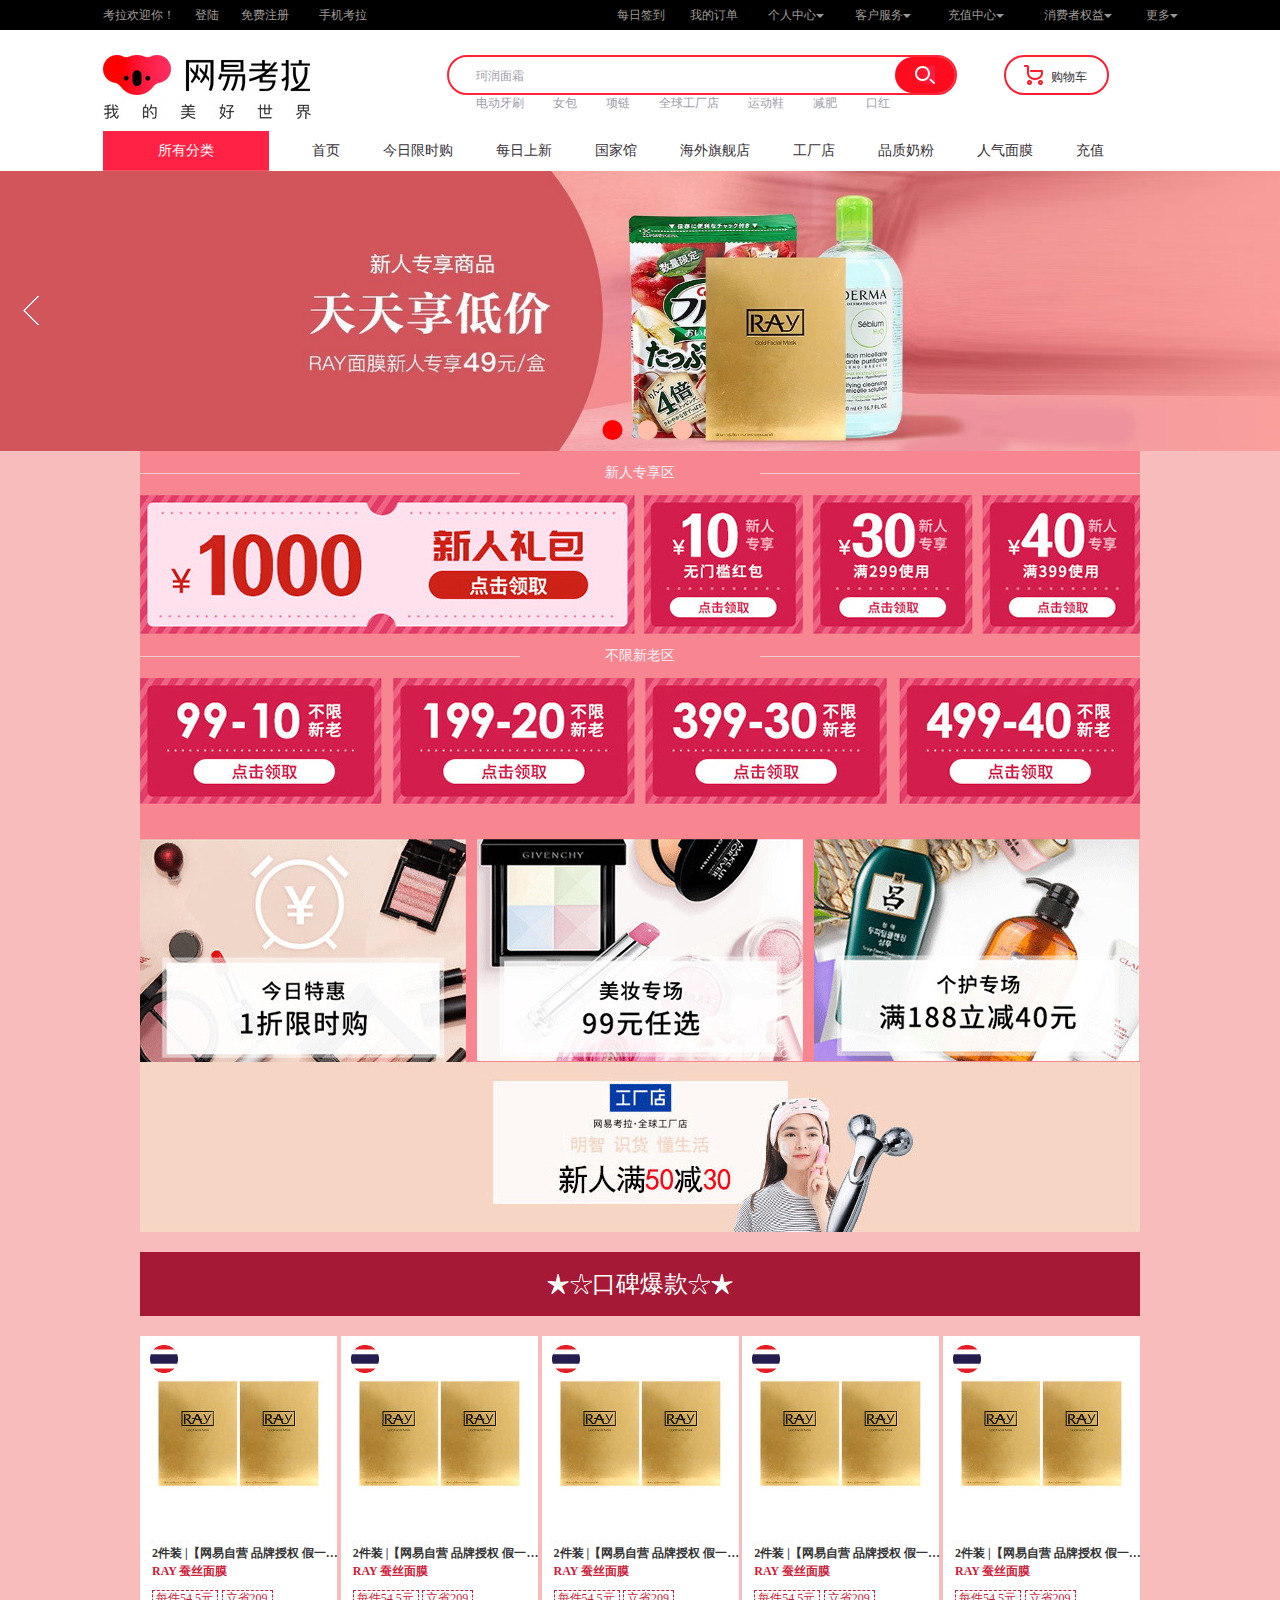
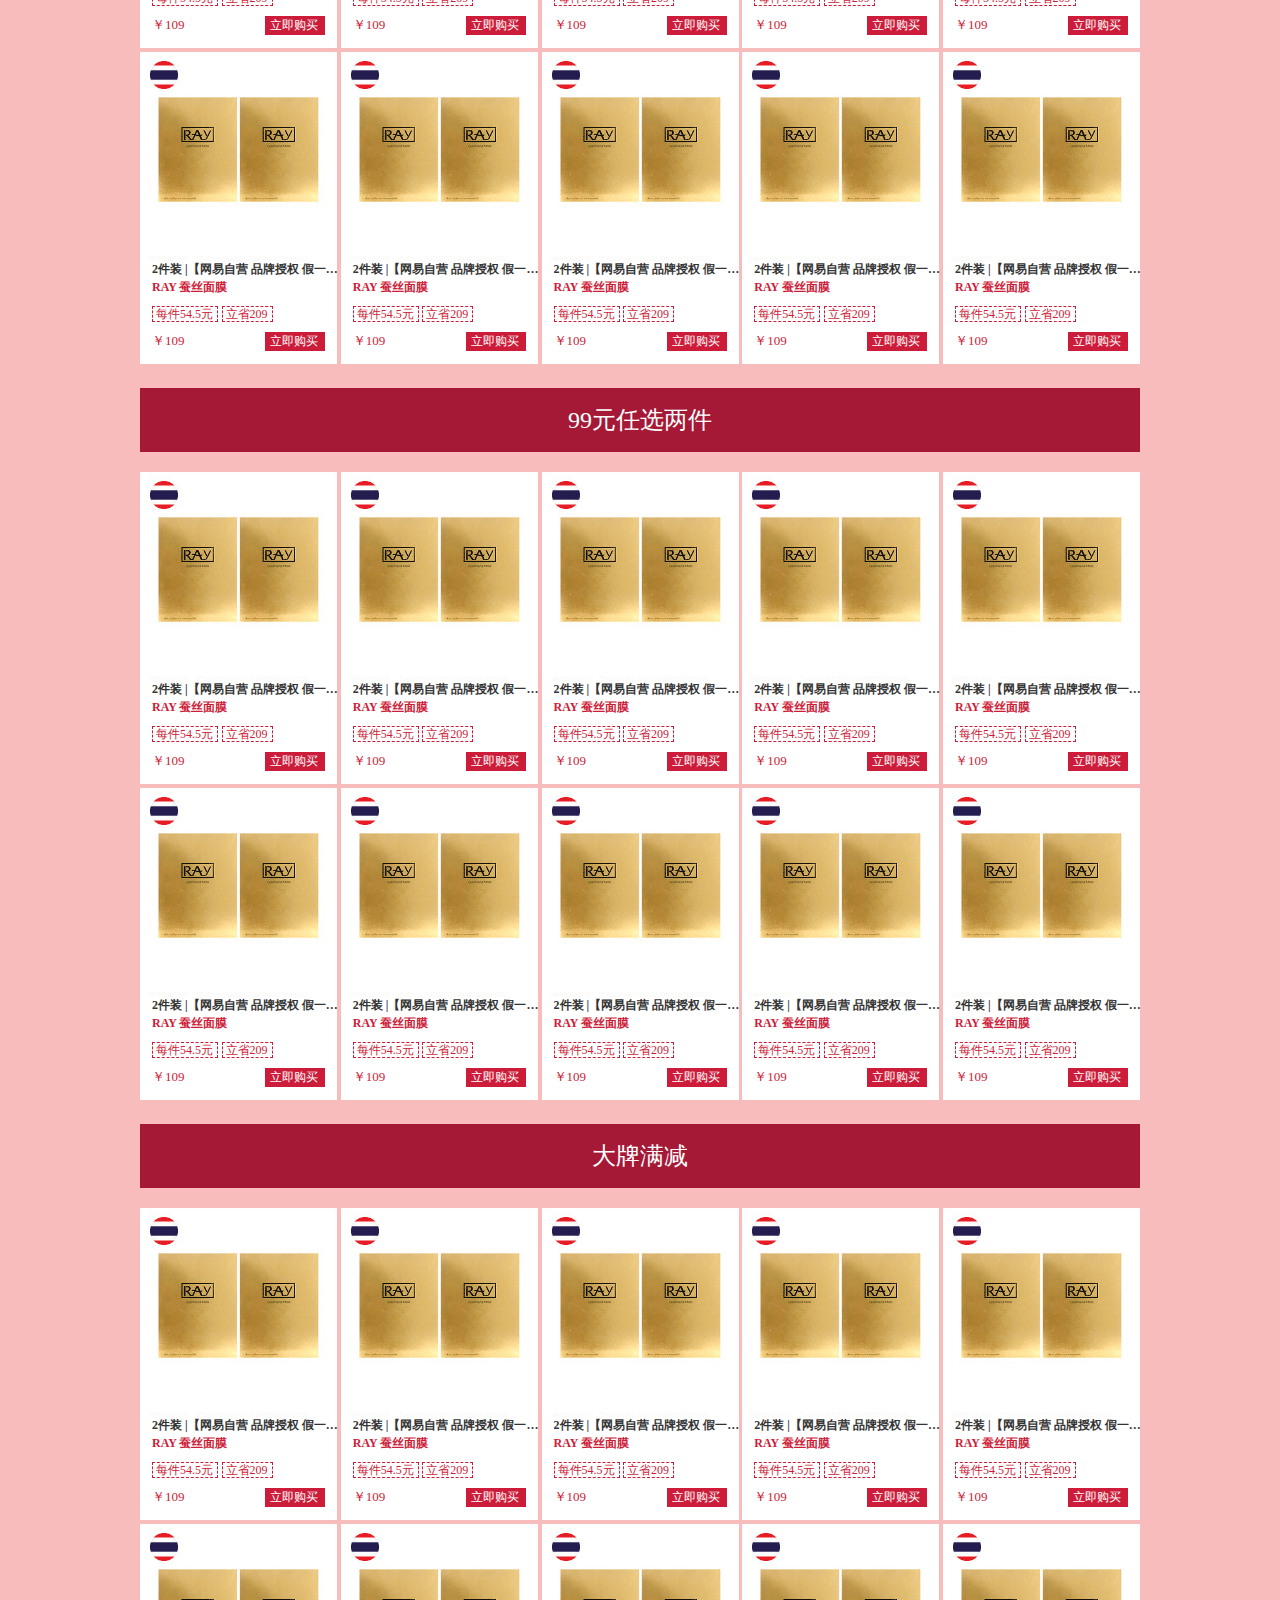
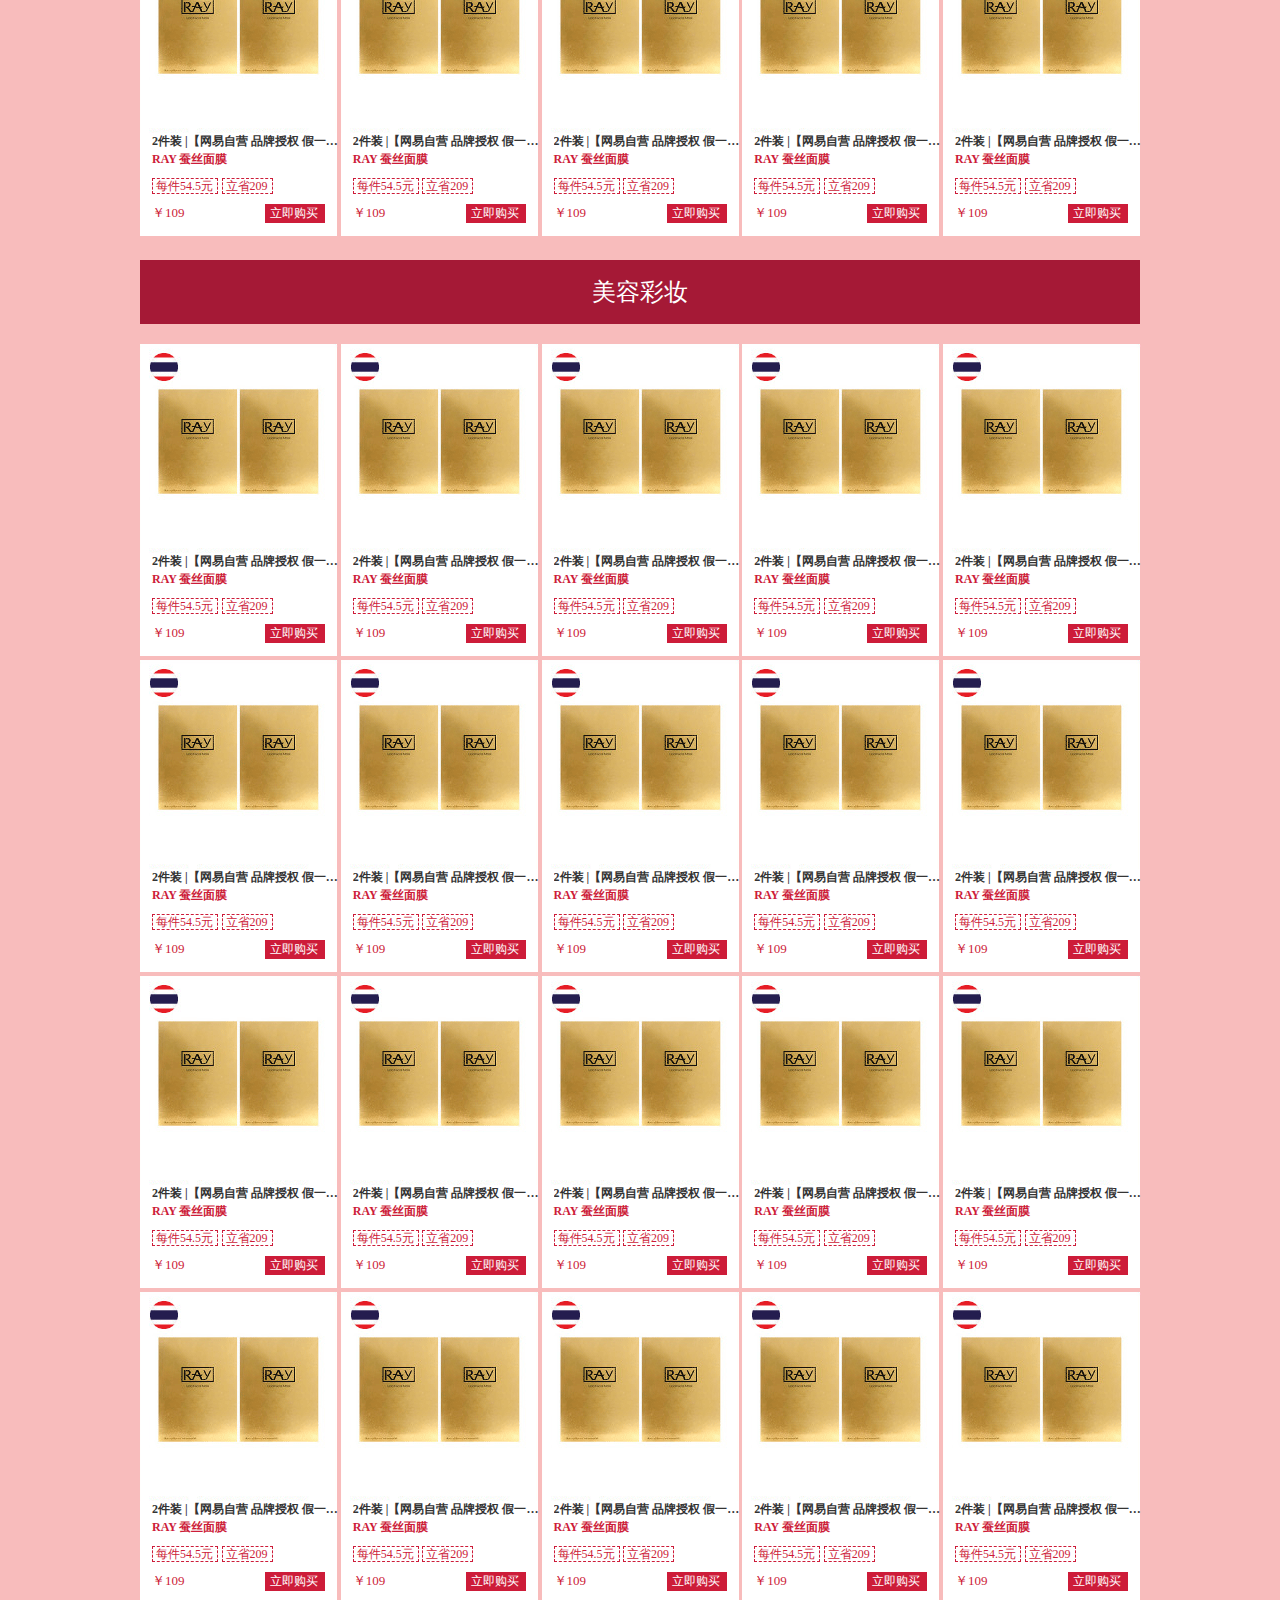
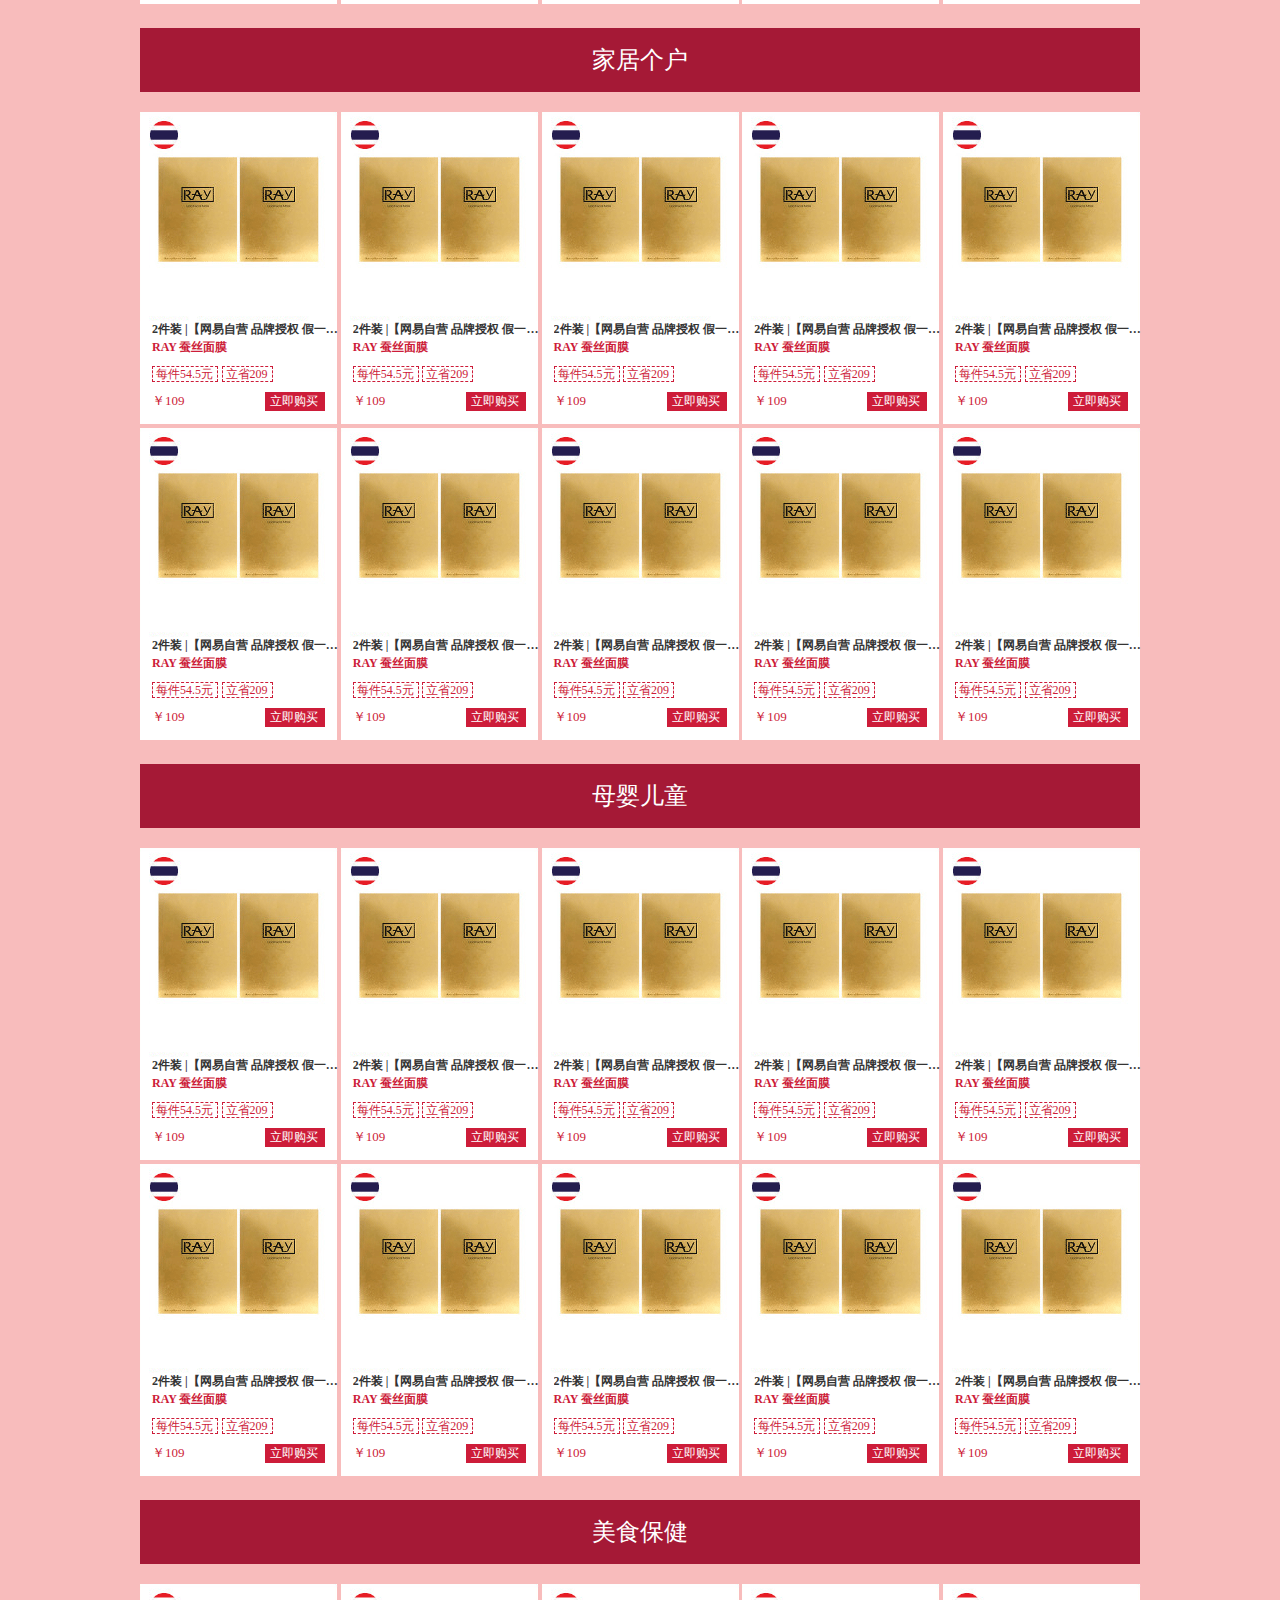
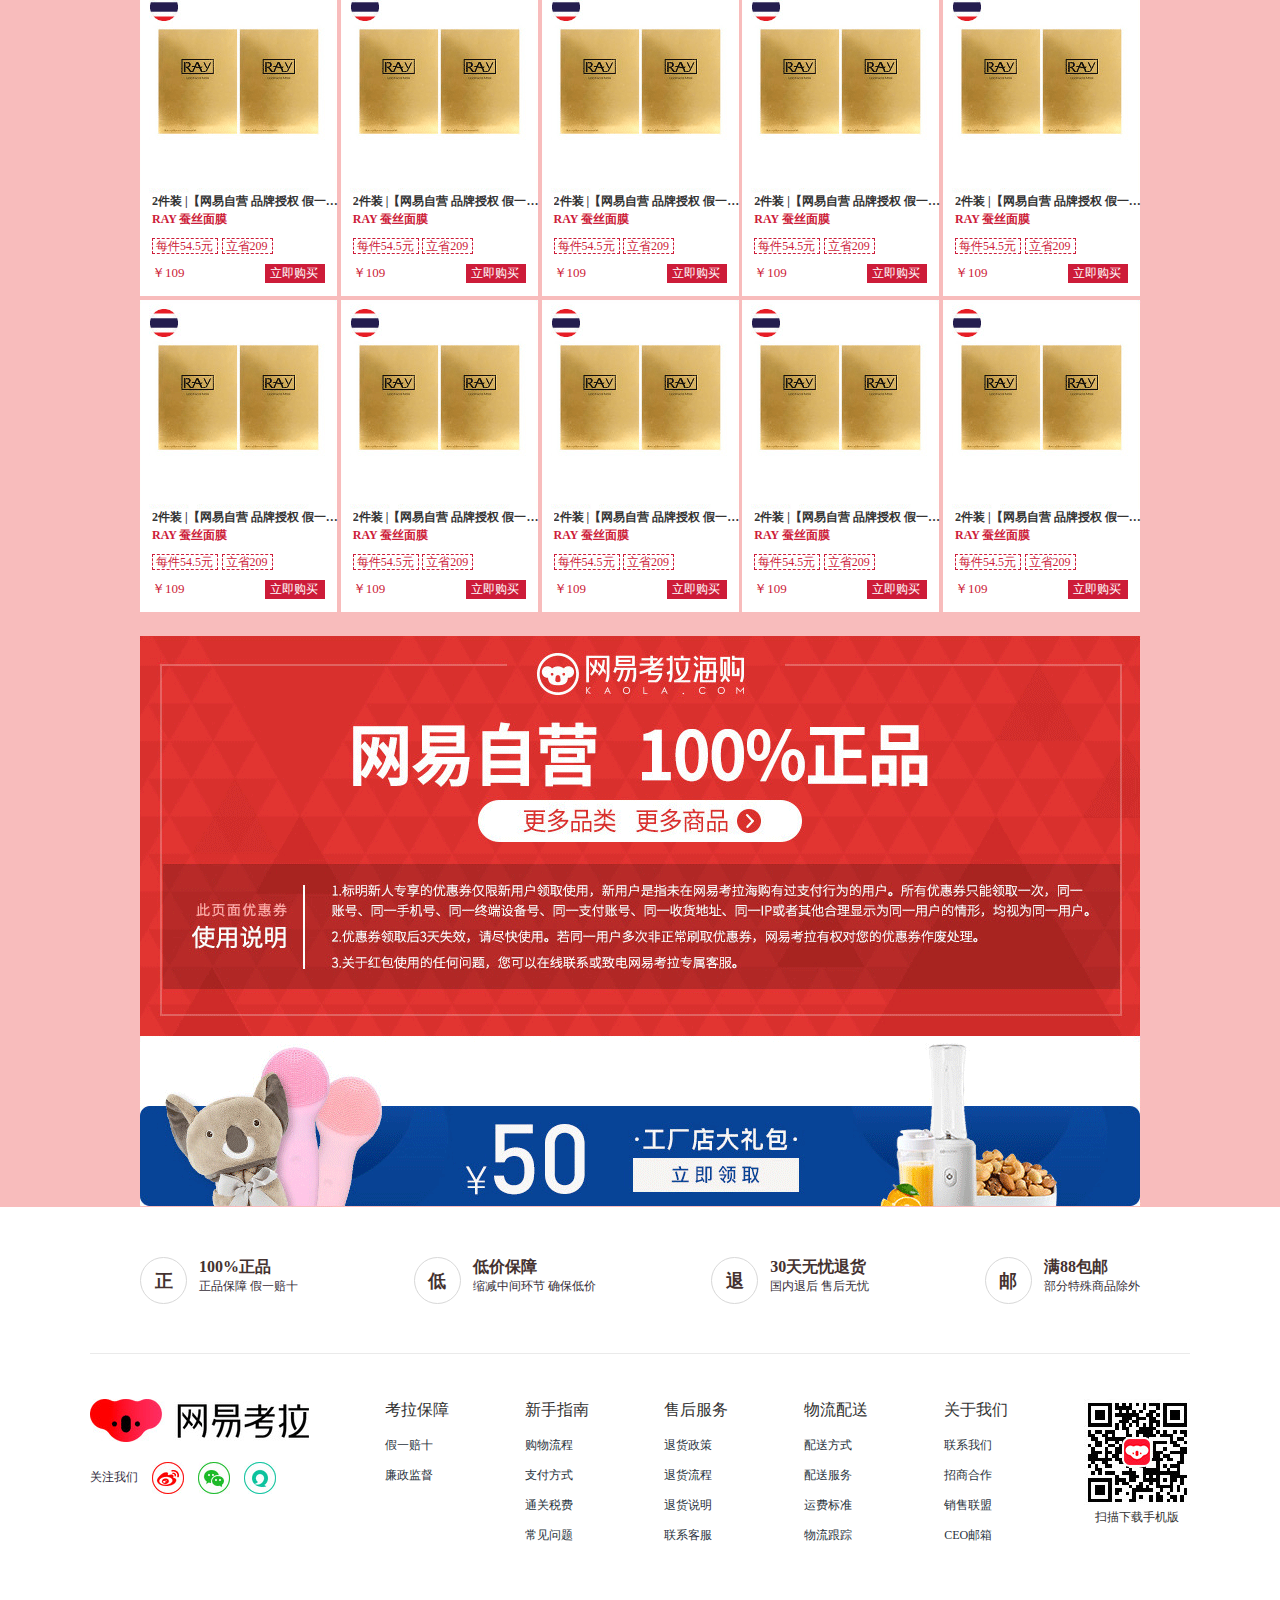
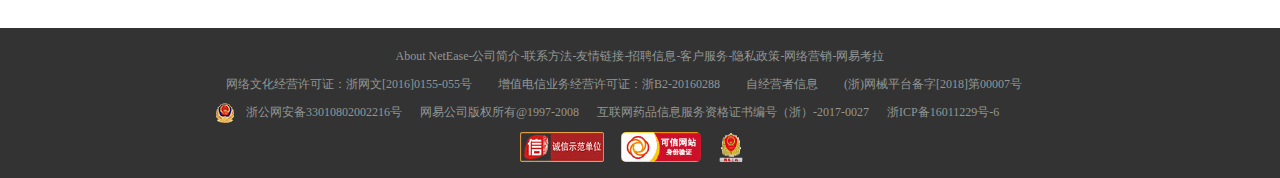
==== index.html @ bd9925fc "新建项目(已做到详情页)" ====
<!DOCTYPE html>
<html lang="en">
<head>
    <meta charset="UTF-8">
    <meta name="viewport" content="width=device-width, initial-scale=1.0">
    <meta http-equiv="X-UA-Compatible" content="ie=edge">
    <link rel="stylesheet" type="text/css" href="css/index.css">
    <link rel="stylesheet" type="text/css" href="css/public.css">
    <script src="js/jquery.js"></script>
    <title>Document</title>
</head>
<body>
    <!--头部-->
    <header>
        <!--头部上-->
        <div class="header_top">
            <div class="header_top1 header_control">
                <ul>
                    <li><a href="#">考拉欢迎你！</a></li>
                    <li><a href="login.html">登陆</a></li>
                    <li><a href="register.html">免费注册</a></li>
                    <li><a href="#">手机考拉</a></li>
                </ul>
                <ol>
                    <li><a href="#">每日签到</a></li>
                    <li><a href="#">我的订单</a></li>
                    <li><a href="#">个人中心<img src="img/img_03.png"></a></li>
                    <li><a href="#">客户服务<img src="img/img_03.png"></a></li>
                    <li><a href="#">充值中心<img src="img/img_03.png"></a></li>
                    <li><a href="#">消费者权益<img src="img/img_03.png"></a></li>
                    <li><a href="#">更多<img src="img/img_03.png"></a></li>
                </ol>
            </div>
        </div>
        <!--头部中-->
        <div class="header_center header_control">
            <div class="logo"><a href="#"><img src="img/img_07.png"></a></div>
            <div class="search">
                <div class="search_box">
                    <input list="languageList" id="value" type="text" placeholder="珂润面霜">
                    <datalist id="languageList" ></datalist>
                    <script src="js/seek.js"></script>
                    <a href="#"></a>
                </div>
                <ul>
                    <li><a href="#">电动牙刷</a></li>
                    <li><a href="#">女包</a></li>
                    <li><a href="#">项链</a></li>
                    <li><a href="#">全球工厂店</a></li>
                    <li><a href="#">运动鞋</a></li>
                    <li><a href="#">减肥</a></li>
                    <li><a href="#">口红</a></li>
                </ul>
            </div>
            <div class="car"><a href="#"><span>购物车</span></a></div>
        </div>
        <!--头部下-->
        <div class="header_botton header_control">
            <ul>
                <li><a href="#">所有分类</a></li>
                <li><a href="#">母婴儿童</a></li>
                <li><a href="#">美容彩妆</a></li>
                <li><a href="#">轻奢</a></li>
                <li><a href="#">家居个护</a></li>
                <li><a href="#">营养保健</a></li>
                <li><a href="#">手表配饰</a></li>
                <li><a href="#">数码家电</a></li>
                <li><a href="#">环球美食</a></li>
                <li><a href="#">运动户外</a></li>
                <li><a href="#">服饰鞋靴</a></li>
            </ul>
            <ol>
                <li><a href="#">首页</a></li>
                <li><a href="#">今日限时购</a></li>
                <li><a href="#">每日上新</a></li>
                <li><a href="#">国家馆</a></li>
                <li><a href="#">海外旗舰店</a></li>
                <li><a href="#">工厂店</a></li>
                <li><a href="#">品质奶粉</a></li>
                <li><a href="#">人气面膜</a></li>
                <li><a href="#">充值</a></li>
            </ol>
        </div>
        
    </header>
    <!--轮播图-->
    <div class="pic">
            <div class="inner">
                <img src="img/a2.jpg" alt="">
                <img src="img/a3.jpg" alt="">
                <img src="img/a4.jpg" alt="">
            </div>
            <ul>
                <li><a href="#" class="active"></a></li>
                <li><a href="#"></a></li>
                <li><a href="#"></a></li>
            </ul>
            <a href="#" class="prev"><img src="img/left1.png" alt=""></a>
            <a href="#" class="next"><img src="img/right1.png" alt=""></a>
        </div>
    <script src="js/pic.js">
    </script>
    <!--中心内容-->
    <main>
         <!--优惠卷-->
        <div class="treatment control">
            <div class="newcomer">
                <ul>
                    <li></li>
                    <li>新人专享区</li>
                    <li></li>
                </ul>
                <ol>
                    <li><a href="#"><img src="img/ree_03.png"></a></li>
                    <li><a href="#"><img src="img/ree_05.png"></a></li>
                    <li><a href="#"><img src="img/ree_07.png"></a></li>
                    <li><a href="#"><img src="img/ree_09.png"></a></li>
                </ol>
            </div>
            <div class="acquaintance">
                <div class="newcomer">
                    <ul>
                        <li></li>
                        <li>不限新老区</li>
                        <li></li>
                    </ul>
                    <ol>
                        <li><a href="#"><img src="img/ree_15.png"></a></li>
                        <li><a href="#"><img src="img/ree_17.png"></a></li>
                        <li><a href="#"><img src="img/ree_18.png"></a></li>
                        <li><a href="#"><img src="img/ree_20.png"></a></li>
                    </ol>
                </div>
            </div>
            <div class="ree">
                <ul>
                    <li><a href="#"><img src="img/img_46.png"></a></li>
                    <li><a href="#"><img src="img/img_49.png"></a></li>
                    <li><a href="#"><img src="img/img_51.png"></a></li>
                </ul>
            </div>
            <div class="ree2">
                <a href="#"><img src="img/img_53.png"></a>
            </div>
        </div>
         <!--商品展示-->
        <div class="box-img control">
            <div class="title">
                <img src="img/img_56.png"><span>口碑爆款</span><img src="img/img_58.png">
            </div>
            <!--第一个-->
            <div class="content">
                <ul>
                    <li><a href="#"> <img src="img/img_63.png"></a></li>
                    <li><a href="#"><p>2件装 |【网易自营 品牌授权 假一罚十】</p></a></li>
                    <li><a href="#"><p>RAY 蚕丝面膜</p></a></li>
                    <li><a href="#"><span>每件54.5元</span> <span>立省209</span></a></li>
                    <li><a href="#"><span>￥109</span></a><button>立即购买</button></li>
                </ul>
                <ul>
                    <li><a href="#"> <img src="img/img_63.png"></a></li>
                    <li><a href="#"><p>2件装 |【网易自营 品牌授权 假一罚十】</p></a></li>
                    <li><a href="#"><p>RAY 蚕丝面膜</p></a></li>
                    <li><a href="#"><span>每件54.5元</span> <span>立省209</span></a></li>
                    <li><a href="#"><span>￥109</span></a><button>立即购买</button></li>
                </ul>
                <ul>
                    <li><a href="#"> <img src="img/img_63.png"></a></li>
                    <li><a href="#"><p>2件装 |【网易自营 品牌授权 假一罚十】</p></a></li>
                    <li><a href="#"><p>RAY 蚕丝面膜</p></a></li>
                    <li><a href="#"><span>每件54.5元</span> <span>立省209</span></a></li>
                    <li><a href="#"><span>￥109</span></a><button>立即购买</button></li>
                </ul>
                <ul>
                    <li><a href="#"> <img src="img/img_63.png"></a></li>
                    <li><a href="#"><p>2件装 |【网易自营 品牌授权 假一罚十】</p></a></li>
                    <li><a href="#"><p>RAY 蚕丝面膜</p></a></li>
                    <li><a href="#"><span>每件54.5元</span> <span>立省209</span></a></li>
                    <li><a href="#"><span>￥109</span></a><button>立即购买</button></li>
                </ul>
                <ul>
                    <li><a href="#"> <img src="img/img_63.png"></a></li>
                    <li><a href="#"><p>2件装 |【网易自营 品牌授权 假一罚十】</p></a></li>
                    <li><a href="#"><p>RAY 蚕丝面膜</p></a></li>
                    <li><a href="#"><span>每件54.5元</span> <span>立省209</span></a></li>
                    <li><a href="#"><span>￥109</span></a><button>立即购买</button></li>
                </ul>
                <ul>
                        <li><a href="#"> <img src="img/img_63.png"></a></li>
                        <li><a href="#"><p>2件装 |【网易自营 品牌授权 假一罚十】</p></a></li>
                        <li><a href="#"><p>RAY 蚕丝面膜</p></a></li>
                        <li><a href="#"><span>每件54.5元</span> <span>立省209</span></a></li>
                        <li><a href="#"><span>￥109</span></a><button>立即购买</button></li>
                    </ul>
                    <ul>
                        <li><a href="#"> <img src="img/img_63.png"></a></li>
                        <li><a href="#"><p>2件装 |【网易自营 品牌授权 假一罚十】</p></a></li>
                        <li><a href="#"><p>RAY 蚕丝面膜</p></a></li>
                        <li><a href="#"><span>每件54.5元</span> <span>立省209</span></a></li>
                        <li><a href="#"><span>￥109</span></a><button>立即购买</button></li>
                    </ul>
                    <ul>
                        <li><a href="#"> <img src="img/img_63.png"></a></li>
                        <li><a href="#"><p>2件装 |【网易自营 品牌授权 假一罚十】</p></a></li>
                        <li><a href="#"><p>RAY 蚕丝面膜</p></a></li>
                        <li><a href="#"><span>每件54.5元</span> <span>立省209</span></a></li>
                        <li><a href="#"><span>￥109</span></a><button>立即购买</button></li>
                    </ul>
                    <ul>
                        <li><a href="#"> <img src="img/img_63.png"></a></li>
                        <li><a href="#"><p>2件装 |【网易自营 品牌授权 假一罚十】</p></a></li>
                        <li><a href="#"><p>RAY 蚕丝面膜</p></a></li>
                        <li><a href="#"><span>每件54.5元</span> <span>立省209</span></a></li>
                        <li><a href="#"><span>￥109</span></a><button>立即购买</button></li>
                    </ul>
                    <ul>
                        <li><a href="#"> <img src="img/img_63.png"></a></li>
                        <li><a href="#"><p>2件装 |【网易自营 品牌授权 假一罚十】</p></a></li>
                        <li><a href="#"><p>RAY 蚕丝面膜</p></a></li>
                        <li><a href="#"><span>每件54.5元</span> <span>立省209</span></a></li>
                        <li><a href="#"><span>￥109</span></a><button>立即购买</button></li>
                    </ul>
            </div>
            <!--第二个-->
            <div class="title">
                <span>99元任选两件</span>
            </div>
            <div class="content">
                <ul>
                    <li><a href="#"> <img src="img/img_63.png"></a></li>
                    <li><a href="#"><p>2件装 |【网易自营 品牌授权 假一罚十】</p></a></li>
                    <li><a href="#"><p>RAY 蚕丝面膜</p></a></li>
                    <li><a href="#"><span>每件54.5元</span> <span>立省209</span></a></li>
                    <li><a href="#"><span>￥109</span></a><button>立即购买</button></li>
                </ul>
                <ul>
                    <li><a href="#"> <img src="img/img_63.png"></a></li>
                    <li><a href="#"><p>2件装 |【网易自营 品牌授权 假一罚十】</p></a></li>
                    <li><a href="#"><p>RAY 蚕丝面膜</p></a></li>
                    <li><a href="#"><span>每件54.5元</span> <span>立省209</span></a></li>
                    <li><a href="#"><span>￥109</span></a><button>立即购买</button></li>
                </ul>
                <ul>
                    <li><a href="#"> <img src="img/img_63.png"></a></li>
                    <li><a href="#"><p>2件装 |【网易自营 品牌授权 假一罚十】</p></a></li>
                    <li><a href="#"><p>RAY 蚕丝面膜</p></a></li>
                    <li><a href="#"><span>每件54.5元</span> <span>立省209</span></a></li>
                    <li><a href="#"><span>￥109</span></a><button>立即购买</button></li>
                </ul>
                <ul>
                    <li><a href="#"> <img src="img/img_63.png"></a></li>
                    <li><a href="#"><p>2件装 |【网易自营 品牌授权 假一罚十】</p></a></li>
                    <li><a href="#"><p>RAY 蚕丝面膜</p></a></li>
                    <li><a href="#"><span>每件54.5元</span> <span>立省209</span></a></li>
                    <li><a href="#"><span>￥109</span></a><button>立即购买</button></li>
                </ul>
                <ul>
                    <li><a href="#"> <img src="img/img_63.png"></a></li>
                    <li><a href="#"><p>2件装 |【网易自营 品牌授权 假一罚十】</p></a></li>
                    <li><a href="#"><p>RAY 蚕丝面膜</p></a></li>
                    <li><a href="#"><span>每件54.5元</span> <span>立省209</span></a></li>
                    <li><a href="#"><span>￥109</span></a><button>立即购买</button></li>
                </ul>
                <ul>
                        <li><a href="#"> <img src="img/img_63.png"></a></li>
                        <li><a href="#"><p>2件装 |【网易自营 品牌授权 假一罚十】</p></a></li>
                        <li><a href="#"><p>RAY 蚕丝面膜</p></a></li>
                        <li><a href="#"><span>每件54.5元</span> <span>立省209</span></a></li>
                        <li><a href="#"><span>￥109</span></a><button>立即购买</button></li>
                    </ul>
                    <ul>
                        <li><a href="#"> <img src="img/img_63.png"></a></li>
                        <li><a href="#"><p>2件装 |【网易自营 品牌授权 假一罚十】</p></a></li>
                        <li><a href="#"><p>RAY 蚕丝面膜</p></a></li>
                        <li><a href="#"><span>每件54.5元</span> <span>立省209</span></a></li>
                        <li><a href="#"><span>￥109</span></a><button>立即购买</button></li>
                    </ul>
                    <ul>
                        <li><a href="#"> <img src="img/img_63.png"></a></li>
                        <li><a href="#"><p>2件装 |【网易自营 品牌授权 假一罚十】</p></a></li>
                        <li><a href="#"><p>RAY 蚕丝面膜</p></a></li>
                        <li><a href="#"><span>每件54.5元</span> <span>立省209</span></a></li>
                        <li><a href="#"><span>￥109</span></a><button>立即购买</button></li>
                    </ul>
                    <ul>
                        <li><a href="#"> <img src="img/img_63.png"></a></li>
                        <li><a href="#"><p>2件装 |【网易自营 品牌授权 假一罚十】</p></a></li>
                        <li><a href="#"><p>RAY 蚕丝面膜</p></a></li>
                        <li><a href="#"><span>每件54.5元</span> <span>立省209</span></a></li>
                        <li><a href="#"><span>￥109</span></a><button>立即购买</button></li>
                    </ul>
                    <ul>
                        <li><a href="#"> <img src="img/img_63.png"></a></li>
                        <li><a href="#"><p>2件装 |【网易自营 品牌授权 假一罚十】</p></a></li>
                        <li><a href="#"><p>RAY 蚕丝面膜</p></a></li>
                        <li><a href="#"><span>每件54.5元</span> <span>立省209</span></a></li>
                        <li><a href="#"><span>￥109</span></a><button>立即购买</button></li>
                    </ul>
            </div>
             <!--第三个-->
             <div class="title">
                <span>大牌满减</span>
            </div>
            <div class="content">
                <ul>
                    <li><a href="#"> <img src="img/img_63.png"></a></li>
                    <li><a href="#"><p>2件装 |【网易自营 品牌授权 假一罚十】</p></a></li>
                    <li><a href="#"><p>RAY 蚕丝面膜</p></a></li>
                    <li><a href="#"><span>每件54.5元</span> <span>立省209</span></a></li>
                    <li><a href="#"><span>￥109</span></a><button>立即购买</button></li>
                </ul>
                <ul>
                    <li><a href="#"> <img src="img/img_63.png"></a></li>
                    <li><a href="#"><p>2件装 |【网易自营 品牌授权 假一罚十】</p></a></li>
                    <li><a href="#"><p>RAY 蚕丝面膜</p></a></li>
                    <li><a href="#"><span>每件54.5元</span> <span>立省209</span></a></li>
                    <li><a href="#"><span>￥109</span></a><button>立即购买</button></li>
                </ul>
                <ul>
                    <li><a href="#"> <img src="img/img_63.png"></a></li>
                    <li><a href="#"><p>2件装 |【网易自营 品牌授权 假一罚十】</p></a></li>
                    <li><a href="#"><p>RAY 蚕丝面膜</p></a></li>
                    <li><a href="#"><span>每件54.5元</span> <span>立省209</span></a></li>
                    <li><a href="#"><span>￥109</span></a><button>立即购买</button></li>
                </ul>
                <ul>
                    <li><a href="#"> <img src="img/img_63.png"></a></li>
                    <li><a href="#"><p>2件装 |【网易自营 品牌授权 假一罚十】</p></a></li>
                    <li><a href="#"><p>RAY 蚕丝面膜</p></a></li>
                    <li><a href="#"><span>每件54.5元</span> <span>立省209</span></a></li>
                    <li><a href="#"><span>￥109</span></a><button>立即购买</button></li>
                </ul>
                <ul>
                    <li><a href="#"> <img src="img/img_63.png"></a></li>
                    <li><a href="#"><p>2件装 |【网易自营 品牌授权 假一罚十】</p></a></li>
                    <li><a href="#"><p>RAY 蚕丝面膜</p></a></li>
                    <li><a href="#"><span>每件54.5元</span> <span>立省209</span></a></li>
                    <li><a href="#"><span>￥109</span></a><button>立即购买</button></li>
                </ul>
                <ul>
                        <li><a href="#"> <img src="img/img_63.png"></a></li>
                        <li><a href="#"><p>2件装 |【网易自营 品牌授权 假一罚十】</p></a></li>
                        <li><a href="#"><p>RAY 蚕丝面膜</p></a></li>
                        <li><a href="#"><span>每件54.5元</span> <span>立省209</span></a></li>
                        <li><a href="#"><span>￥109</span></a><button>立即购买</button></li>
                    </ul>
                    <ul>
                        <li><a href="#"> <img src="img/img_63.png"></a></li>
                        <li><a href="#"><p>2件装 |【网易自营 品牌授权 假一罚十】</p></a></li>
                        <li><a href="#"><p>RAY 蚕丝面膜</p></a></li>
                        <li><a href="#"><span>每件54.5元</span> <span>立省209</span></a></li>
                        <li><a href="#"><span>￥109</span></a><button>立即购买</button></li>
                    </ul>
                    <ul>
                        <li><a href="#"> <img src="img/img_63.png"></a></li>
                        <li><a href="#"><p>2件装 |【网易自营 品牌授权 假一罚十】</p></a></li>
                        <li><a href="#"><p>RAY 蚕丝面膜</p></a></li>
                        <li><a href="#"><span>每件54.5元</span> <span>立省209</span></a></li>
                        <li><a href="#"><span>￥109</span></a><button>立即购买</button></li>
                    </ul>
                    <ul>
                        <li><a href="#"> <img src="img/img_63.png"></a></li>
                        <li><a href="#"><p>2件装 |【网易自营 品牌授权 假一罚十】</p></a></li>
                        <li><a href="#"><p>RAY 蚕丝面膜</p></a></li>
                        <li><a href="#"><span>每件54.5元</span> <span>立省209</span></a></li>
                        <li><a href="#"><span>￥109</span></a><button>立即购买</button></li>
                    </ul>
                    <ul>
                        <li><a href="#"> <img src="img/img_63.png"></a></li>
                        <li><a href="#"><p>2件装 |【网易自营 品牌授权 假一罚十】</p></a></li>
                        <li><a href="#"><p>RAY 蚕丝面膜</p></a></li>
                        <li><a href="#"><span>每件54.5元</span> <span>立省209</span></a></li>
                        <li><a href="#"><span>￥109</span></a><button>立即购买</button></li>
                    </ul>
            </div>
             <!--第四个-->
             <div class="title">
                <span>美容彩妆</span>
            </div>
            <div class="content">
                <ul>
                    <li><a href="#"> <img src="img/img_63.png"></a></li>
                    <li><a href="#"><p>2件装 |【网易自营 品牌授权 假一罚十】</p></a></li>
                    <li><a href="#"><p>RAY 蚕丝面膜</p></a></li>
                    <li><a href="#"><span>每件54.5元</span> <span>立省209</span></a></li>
                    <li><a href="#"><span>￥109</span></a><button>立即购买</button></li>
                </ul>
                <ul>
                    <li><a href="#"> <img src="img/img_63.png"></a></li>
                    <li><a href="#"><p>2件装 |【网易自营 品牌授权 假一罚十】</p></a></li>
                    <li><a href="#"><p>RAY 蚕丝面膜</p></a></li>
                    <li><a href="#"><span>每件54.5元</span> <span>立省209</span></a></li>
                    <li><a href="#"><span>￥109</span></a><button>立即购买</button></li>
                </ul>
                <ul>
                    <li><a href="#"> <img src="img/img_63.png"></a></li>
                    <li><a href="#"><p>2件装 |【网易自营 品牌授权 假一罚十】</p></a></li>
                    <li><a href="#"><p>RAY 蚕丝面膜</p></a></li>
                    <li><a href="#"><span>每件54.5元</span> <span>立省209</span></a></li>
                    <li><a href="#"><span>￥109</span></a><button>立即购买</button></li>
                </ul>
                <ul>
                    <li><a href="#"> <img src="img/img_63.png"></a></li>
                    <li><a href="#"><p>2件装 |【网易自营 品牌授权 假一罚十】</p></a></li>
                    <li><a href="#"><p>RAY 蚕丝面膜</p></a></li>
                    <li><a href="#"><span>每件54.5元</span> <span>立省209</span></a></li>
                    <li><a href="#"><span>￥109</span></a><button>立即购买</button></li>
                </ul>
                <ul>
                    <li><a href="#"> <img src="img/img_63.png"></a></li>
                    <li><a href="#"><p>2件装 |【网易自营 品牌授权 假一罚十】</p></a></li>
                    <li><a href="#"><p>RAY 蚕丝面膜</p></a></li>
                    <li><a href="#"><span>每件54.5元</span> <span>立省209</span></a></li>
                    <li><a href="#"><span>￥109</span></a><button>立即购买</button></li>
                </ul>
                <ul>
                        <li><a href="#"> <img src="img/img_63.png"></a></li>
                        <li><a href="#"><p>2件装 |【网易自营 品牌授权 假一罚十】</p></a></li>
                        <li><a href="#"><p>RAY 蚕丝面膜</p></a></li>
                        <li><a href="#"><span>每件54.5元</span> <span>立省209</span></a></li>
                        <li><a href="#"><span>￥109</span></a><button>立即购买</button></li>
                    </ul>
                    <ul>
                        <li><a href="#"> <img src="img/img_63.png"></a></li>
                        <li><a href="#"><p>2件装 |【网易自营 品牌授权 假一罚十】</p></a></li>
                        <li><a href="#"><p>RAY 蚕丝面膜</p></a></li>
                        <li><a href="#"><span>每件54.5元</span> <span>立省209</span></a></li>
                        <li><a href="#"><span>￥109</span></a><button>立即购买</button></li>
                    </ul>
                    <ul>
                        <li><a href="#"> <img src="img/img_63.png"></a></li>
                        <li><a href="#"><p>2件装 |【网易自营 品牌授权 假一罚十】</p></a></li>
                        <li><a href="#"><p>RAY 蚕丝面膜</p></a></li>
                        <li><a href="#"><span>每件54.5元</span> <span>立省209</span></a></li>
                        <li><a href="#"><span>￥109</span></a><button>立即购买</button></li>
                    </ul>
                    <ul>
                        <li><a href="#"> <img src="img/img_63.png"></a></li>
                        <li><a href="#"><p>2件装 |【网易自营 品牌授权 假一罚十】</p></a></li>
                        <li><a href="#"><p>RAY 蚕丝面膜</p></a></li>
                        <li><a href="#"><span>每件54.5元</span> <span>立省209</span></a></li>
                        <li><a href="#"><span>￥109</span></a><button>立即购买</button></li>
                    </ul>
                    <ul>
                        <li><a href="#"> <img src="img/img_63.png"></a></li>
                        <li><a href="#"><p>2件装 |【网易自营 品牌授权 假一罚十】</p></a></li>
                        <li><a href="#"><p>RAY 蚕丝面膜</p></a></li>
                        <li><a href="#"><span>每件54.5元</span> <span>立省209</span></a></li>
                        <li><a href="#"><span>￥109</span></a><button>立即购买</button></li>
                    </ul>
                    <ul>
                        <li><a href="#"> <img src="img/img_63.png"></a></li>
                        <li><a href="#"><p>2件装 |【网易自营 品牌授权 假一罚十】</p></a></li>
                        <li><a href="#"><p>RAY 蚕丝面膜</p></a></li>
                        <li><a href="#"><span>每件54.5元</span> <span>立省209</span></a></li>
                        <li><a href="#"><span>￥109</span></a><button>立即购买</button></li>
                    </ul>
                    <ul>
                        <li><a href="#"> <img src="img/img_63.png"></a></li>
                        <li><a href="#"><p>2件装 |【网易自营 品牌授权 假一罚十】</p></a></li>
                        <li><a href="#"><p>RAY 蚕丝面膜</p></a></li>
                        <li><a href="#"><span>每件54.5元</span> <span>立省209</span></a></li>
                        <li><a href="#"><span>￥109</span></a><button>立即购买</button></li>
                    </ul>
                    <ul>
                        <li><a href="#"> <img src="img/img_63.png"></a></li>
                        <li><a href="#"><p>2件装 |【网易自营 品牌授权 假一罚十】</p></a></li>
                        <li><a href="#"><p>RAY 蚕丝面膜</p></a></li>
                        <li><a href="#"><span>每件54.5元</span> <span>立省209</span></a></li>
                        <li><a href="#"><span>￥109</span></a><button>立即购买</button></li>
                    </ul>
                    <ul>
                        <li><a href="#"> <img src="img/img_63.png"></a></li>
                        <li><a href="#"><p>2件装 |【网易自营 品牌授权 假一罚十】</p></a></li>
                        <li><a href="#"><p>RAY 蚕丝面膜</p></a></li>
                        <li><a href="#"><span>每件54.5元</span> <span>立省209</span></a></li>
                        <li><a href="#"><span>￥109</span></a><button>立即购买</button></li>
                    </ul>
                    <ul>
                        <li><a href="#"> <img src="img/img_63.png"></a></li>
                        <li><a href="#"><p>2件装 |【网易自营 品牌授权 假一罚十】</p></a></li>
                        <li><a href="#"><p>RAY 蚕丝面膜</p></a></li>
                        <li><a href="#"><span>每件54.5元</span> <span>立省209</span></a></li>
                        <li><a href="#"><span>￥109</span></a><button>立即购买</button></li>
                    </ul>
                    <ul>
                            <li><a href="#"> <img src="img/img_63.png"></a></li>
                            <li><a href="#"><p>2件装 |【网易自营 品牌授权 假一罚十】</p></a></li>
                            <li><a href="#"><p>RAY 蚕丝面膜</p></a></li>
                            <li><a href="#"><span>每件54.5元</span> <span>立省209</span></a></li>
                            <li><a href="#"><span>￥109</span></a><button>立即购买</button></li>
                        </ul>
                        <ul>
                            <li><a href="#"> <img src="img/img_63.png"></a></li>
                            <li><a href="#"><p>2件装 |【网易自营 品牌授权 假一罚十】</p></a></li>
                            <li><a href="#"><p>RAY 蚕丝面膜</p></a></li>
                            <li><a href="#"><span>每件54.5元</span> <span>立省209</span></a></li>
                            <li><a href="#"><span>￥109</span></a><button>立即购买</button></li>
                        </ul>
                        <ul>
                            <li><a href="#"> <img src="img/img_63.png"></a></li>
                            <li><a href="#"><p>2件装 |【网易自营 品牌授权 假一罚十】</p></a></li>
                            <li><a href="#"><p>RAY 蚕丝面膜</p></a></li>
                            <li><a href="#"><span>每件54.5元</span> <span>立省209</span></a></li>
                            <li><a href="#"><span>￥109</span></a><button>立即购买</button></li>
                        </ul>
                        <ul>
                            <li><a href="#"> <img src="img/img_63.png"></a></li>
                            <li><a href="#"><p>2件装 |【网易自营 品牌授权 假一罚十】</p></a></li>
                            <li><a href="#"><p>RAY 蚕丝面膜</p></a></li>
                            <li><a href="#"><span>每件54.5元</span> <span>立省209</span></a></li>
                            <li><a href="#"><span>￥109</span></a><button>立即购买</button></li>
                        </ul>
                        <ul>
                            <li><a href="#"> <img src="img/img_63.png"></a></li>
                            <li><a href="#"><p>2件装 |【网易自营 品牌授权 假一罚十】</p></a></li>
                            <li><a href="#"><p>RAY 蚕丝面膜</p></a></li>
                            <li><a href="#"><span>每件54.5元</span> <span>立省209</span></a></li>
                            <li><a href="#"><span>￥109</span></a><button>立即购买</button></li>
                        </ul>
            </div>
             <!--第五个-->
             <div class="title">
                <span>家居个户</span>
            </div>
            <div class="content">
                <ul>
                    <li><a href="#"> <img src="img/img_63.png"></a></li>
                    <li><a href="#"><p>2件装 |【网易自营 品牌授权 假一罚十】</p></a></li>
                    <li><a href="#"><p>RAY 蚕丝面膜</p></a></li>
                    <li><a href="#"><span>每件54.5元</span> <span>立省209</span></a></li>
                    <li><a href="#"><span>￥109</span></a><button>立即购买</button></li>
                </ul>
                <ul>
                    <li><a href="#"> <img src="img/img_63.png"></a></li>
                    <li><a href="#"><p>2件装 |【网易自营 品牌授权 假一罚十】</p></a></li>
                    <li><a href="#"><p>RAY 蚕丝面膜</p></a></li>
                    <li><a href="#"><span>每件54.5元</span> <span>立省209</span></a></li>
                    <li><a href="#"><span>￥109</span></a><button>立即购买</button></li>
                </ul>
                <ul>
                    <li><a href="#"> <img src="img/img_63.png"></a></li>
                    <li><a href="#"><p>2件装 |【网易自营 品牌授权 假一罚十】</p></a></li>
                    <li><a href="#"><p>RAY 蚕丝面膜</p></a></li>
                    <li><a href="#"><span>每件54.5元</span> <span>立省209</span></a></li>
                    <li><a href="#"><span>￥109</span></a><button>立即购买</button></li>
                </ul>
                <ul>
                    <li><a href="#"> <img src="img/img_63.png"></a></li>
                    <li><a href="#"><p>2件装 |【网易自营 品牌授权 假一罚十】</p></a></li>
                    <li><a href="#"><p>RAY 蚕丝面膜</p></a></li>
                    <li><a href="#"><span>每件54.5元</span> <span>立省209</span></a></li>
                    <li><a href="#"><span>￥109</span></a><button>立即购买</button></li>
                </ul>
                <ul>
                    <li><a href="#"> <img src="img/img_63.png"></a></li>
                    <li><a href="#"><p>2件装 |【网易自营 品牌授权 假一罚十】</p></a></li>
                    <li><a href="#"><p>RAY 蚕丝面膜</p></a></li>
                    <li><a href="#"><span>每件54.5元</span> <span>立省209</span></a></li>
                    <li><a href="#"><span>￥109</span></a><button>立即购买</button></li>
                </ul>
                <ul>
                        <li><a href="#"> <img src="img/img_63.png"></a></li>
                        <li><a href="#"><p>2件装 |【网易自营 品牌授权 假一罚十】</p></a></li>
                        <li><a href="#"><p>RAY 蚕丝面膜</p></a></li>
                        <li><a href="#"><span>每件54.5元</span> <span>立省209</span></a></li>
                        <li><a href="#"><span>￥109</span></a><button>立即购买</button></li>
                    </ul>
                    <ul>
                        <li><a href="#"> <img src="img/img_63.png"></a></li>
                        <li><a href="#"><p>2件装 |【网易自营 品牌授权 假一罚十】</p></a></li>
                        <li><a href="#"><p>RAY 蚕丝面膜</p></a></li>
                        <li><a href="#"><span>每件54.5元</span> <span>立省209</span></a></li>
                        <li><a href="#"><span>￥109</span></a><button>立即购买</button></li>
                    </ul>
                    <ul>
                        <li><a href="#"> <img src="img/img_63.png"></a></li>
                        <li><a href="#"><p>2件装 |【网易自营 品牌授权 假一罚十】</p></a></li>
                        <li><a href="#"><p>RAY 蚕丝面膜</p></a></li>
                        <li><a href="#"><span>每件54.5元</span> <span>立省209</span></a></li>
                        <li><a href="#"><span>￥109</span></a><button>立即购买</button></li>
                    </ul>
                    <ul>
                        <li><a href="#"> <img src="img/img_63.png"></a></li>
                        <li><a href="#"><p>2件装 |【网易自营 品牌授权 假一罚十】</p></a></li>
                        <li><a href="#"><p>RAY 蚕丝面膜</p></a></li>
                        <li><a href="#"><span>每件54.5元</span> <span>立省209</span></a></li>
                        <li><a href="#"><span>￥109</span></a><button>立即购买</button></li>
                    </ul>
                    <ul>
                        <li><a href="#"> <img src="img/img_63.png"></a></li>
                        <li><a href="#"><p>2件装 |【网易自营 品牌授权 假一罚十】</p></a></li>
                        <li><a href="#"><p>RAY 蚕丝面膜</p></a></li>
                        <li><a href="#"><span>每件54.5元</span> <span>立省209</span></a></li>
                        <li><a href="#"><span>￥109</span></a><button>立即购买</button></li>
                    </ul>
            </div>
             <!--第六个-->
             <div class="title">
                <span>母婴儿童</span>
            </div>
            <div class="content">
                <ul>
                    <li><a href="#"> <img src="img/img_63.png"></a></li>
                    <li><a href="#"><p>2件装 |【网易自营 品牌授权 假一罚十】</p></a></li>
                    <li><a href="#"><p>RAY 蚕丝面膜</p></a></li>
                    <li><a href="#"><span>每件54.5元</span> <span>立省209</span></a></li>
                    <li><a href="#"><span>￥109</span></a><button>立即购买</button></li>
                </ul>
                <ul>
                    <li><a href="#"> <img src="img/img_63.png"></a></li>
                    <li><a href="#"><p>2件装 |【网易自营 品牌授权 假一罚十】</p></a></li>
                    <li><a href="#"><p>RAY 蚕丝面膜</p></a></li>
                    <li><a href="#"><span>每件54.5元</span> <span>立省209</span></a></li>
                    <li><a href="#"><span>￥109</span></a><button>立即购买</button></li>
                </ul>
                <ul>
                    <li><a href="#"> <img src="img/img_63.png"></a></li>
                    <li><a href="#"><p>2件装 |【网易自营 品牌授权 假一罚十】</p></a></li>
                    <li><a href="#"><p>RAY 蚕丝面膜</p></a></li>
                    <li><a href="#"><span>每件54.5元</span> <span>立省209</span></a></li>
                    <li><a href="#"><span>￥109</span></a><button>立即购买</button></li>
                </ul>
                <ul>
                    <li><a href="#"> <img src="img/img_63.png"></a></li>
                    <li><a href="#"><p>2件装 |【网易自营 品牌授权 假一罚十】</p></a></li>
                    <li><a href="#"><p>RAY 蚕丝面膜</p></a></li>
                    <li><a href="#"><span>每件54.5元</span> <span>立省209</span></a></li>
                    <li><a href="#"><span>￥109</span></a><button>立即购买</button></li>
                </ul>
                <ul>
                    <li><a href="#"> <img src="img/img_63.png"></a></li>
                    <li><a href="#"><p>2件装 |【网易自营 品牌授权 假一罚十】</p></a></li>
                    <li><a href="#"><p>RAY 蚕丝面膜</p></a></li>
                    <li><a href="#"><span>每件54.5元</span> <span>立省209</span></a></li>
                    <li><a href="#"><span>￥109</span></a><button>立即购买</button></li>
                </ul>
                <ul>
                        <li><a href="#"> <img src="img/img_63.png"></a></li>
                        <li><a href="#"><p>2件装 |【网易自营 品牌授权 假一罚十】</p></a></li>
                        <li><a href="#"><p>RAY 蚕丝面膜</p></a></li>
                        <li><a href="#"><span>每件54.5元</span> <span>立省209</span></a></li>
                        <li><a href="#"><span>￥109</span></a><button>立即购买</button></li>
                    </ul>
                    <ul>
                        <li><a href="#"> <img src="img/img_63.png"></a></li>
                        <li><a href="#"><p>2件装 |【网易自营 品牌授权 假一罚十】</p></a></li>
                        <li><a href="#"><p>RAY 蚕丝面膜</p></a></li>
                        <li><a href="#"><span>每件54.5元</span> <span>立省209</span></a></li>
                        <li><a href="#"><span>￥109</span></a><button>立即购买</button></li>
                    </ul>
                    <ul>
                        <li><a href="#"> <img src="img/img_63.png"></a></li>
                        <li><a href="#"><p>2件装 |【网易自营 品牌授权 假一罚十】</p></a></li>
                        <li><a href="#"><p>RAY 蚕丝面膜</p></a></li>
                        <li><a href="#"><span>每件54.5元</span> <span>立省209</span></a></li>
                        <li><a href="#"><span>￥109</span></a><button>立即购买</button></li>
                    </ul>
                    <ul>
                        <li><a href="#"> <img src="img/img_63.png"></a></li>
                        <li><a href="#"><p>2件装 |【网易自营 品牌授权 假一罚十】</p></a></li>
                        <li><a href="#"><p>RAY 蚕丝面膜</p></a></li>
                        <li><a href="#"><span>每件54.5元</span> <span>立省209</span></a></li>
                        <li><a href="#"><span>￥109</span></a><button>立即购买</button></li>
                    </ul>
                    <ul>
                        <li><a href="#"> <img src="img/img_63.png"></a></li>
                        <li><a href="#"><p>2件装 |【网易自营 品牌授权 假一罚十】</p></a></li>
                        <li><a href="#"><p>RAY 蚕丝面膜</p></a></li>
                        <li><a href="#"><span>每件54.5元</span> <span>立省209</span></a></li>
                        <li><a href="#"><span>￥109</span></a><button>立即购买</button></li>
                    </ul>
            </div>
             <!--第七个-->
             <div class="title">
                <span>美食保健</span>
            </div>
            <div class="content">
                <ul>
                    <li><a href="#"> <img src="img/img_63.png"></a></li>
                    <li><a href="#"><p>2件装 |【网易自营 品牌授权 假一罚十】</p></a></li>
                    <li><a href="#"><p>RAY 蚕丝面膜</p></a></li>
                    <li><a href="#"><span>每件54.5元</span> <span>立省209</span></a></li>
                    <li><a href="#"><span>￥109</span></a><button>立即购买</button></li>
                </ul>
                <ul>
                    <li><a href="#"> <img src="img/img_63.png"></a></li>
                    <li><a href="#"><p>2件装 |【网易自营 品牌授权 假一罚十】</p></a></li>
                    <li><a href="#"><p>RAY 蚕丝面膜</p></a></li>
                    <li><a href="#"><span>每件54.5元</span> <span>立省209</span></a></li>
                    <li><a href="#"><span>￥109</span></a><button>立即购买</button></li>
                </ul>
                <ul>
                    <li><a href="#"> <img src="img/img_63.png"></a></li>
                    <li><a href="#"><p>2件装 |【网易自营 品牌授权 假一罚十】</p></a></li>
                    <li><a href="#"><p>RAY 蚕丝面膜</p></a></li>
                    <li><a href="#"><span>每件54.5元</span> <span>立省209</span></a></li>
                    <li><a href="#"><span>￥109</span></a><button>立即购买</button></li>
                </ul>
                <ul>
                    <li><a href="#"> <img src="img/img_63.png"></a></li>
                    <li><a href="#"><p>2件装 |【网易自营 品牌授权 假一罚十】</p></a></li>
                    <li><a href="#"><p>RAY 蚕丝面膜</p></a></li>
                    <li><a href="#"><span>每件54.5元</span> <span>立省209</span></a></li>
                    <li><a href="#"><span>￥109</span></a><button>立即购买</button></li>
                </ul>
                <ul>
                    <li><a href="#"> <img src="img/img_63.png"></a></li>
                    <li><a href="#"><p>2件装 |【网易自营 品牌授权 假一罚十】</p></a></li>
                    <li><a href="#"><p>RAY 蚕丝面膜</p></a></li>
                    <li><a href="#"><span>每件54.5元</span> <span>立省209</span></a></li>
                    <li><a href="#"><span>￥109</span></a><button>立即购买</button></li>
                </ul>
                <ul>
                        <li><a href="#"> <img src="img/img_63.png"></a></li>
                        <li><a href="#"><p>2件装 |【网易自营 品牌授权 假一罚十】</p></a></li>
                        <li><a href="#"><p>RAY 蚕丝面膜</p></a></li>
                        <li><a href="#"><span>每件54.5元</span> <span>立省209</span></a></li>
                        <li><a href="#"><span>￥109</span></a><button>立即购买</button></li>
                    </ul>
                    <ul>
                        <li><a href="#"> <img src="img/img_63.png"></a></li>
                        <li><a href="#"><p>2件装 |【网易自营 品牌授权 假一罚十】</p></a></li>
                        <li><a href="#"><p>RAY 蚕丝面膜</p></a></li>
                        <li><a href="#"><span>每件54.5元</span> <span>立省209</span></a></li>
                        <li><a href="#"><span>￥109</span></a><button>立即购买</button></li>
                    </ul>
                    <ul>
                        <li><a href="#"> <img src="img/img_63.png"></a></li>
                        <li><a href="#"><p>2件装 |【网易自营 品牌授权 假一罚十】</p></a></li>
                        <li><a href="#"><p>RAY 蚕丝面膜</p></a></li>
                        <li><a href="#"><span>每件54.5元</span> <span>立省209</span></a></li>
                        <li><a href="#"><span>￥109</span></a><button>立即购买</button></li>
                    </ul>
                    <ul>
                        <li><a href="#"> <img src="img/img_63.png"></a></li>
                        <li><a href="#"><p>2件装 |【网易自营 品牌授权 假一罚十】</p></a></li>
                        <li><a href="#"><p>RAY 蚕丝面膜</p></a></li>
                        <li><a href="#"><span>每件54.5元</span> <span>立省209</span></a></li>
                        <li><a href="#"><span>￥109</span></a><button>立即购买</button></li>
                    </ul>
                    <ul>
                        <li><a href="#"> <img src="img/img_63.png"></a></li>
                        <li><a href="#"><p>2件装 |【网易自营 品牌授权 假一罚十】</p></a></li>
                        <li><a href="#"><p>RAY 蚕丝面膜</p></a></li>
                        <li><a href="#"><span>每件54.5元</span> <span>立省209</span></a></li>
                        <li><a href="#"><span>￥109</span></a><button>立即购买</button></li>
                    </ul>
            </div>
            <!--网易考拉海购-->
            <div class="sea_order">
                <a href="#"><img src="img/img_66.png"></a>
            </div>
            <!--工厂大礼包-->
            <div class="bag">
                <a href="#"><img src="img/img_67.png"></a>
            </div>
        </div>
    </main>
    <!--底部内容-->
    <footer>
        <div class="footer_top">
            <div class="safeguard control">
                <ul>
                    <li>正</li>
                    <li><span>100%正品</span><p>正品保障 假一赔十</p></li>
                </ul>
                <ul>
                    <li>低</li>
                    <li><span>低价保障</span><p>缩减中间环节 确保低价</p></li>
                </ul>
                <ul>
                    <li>退</li>
                    <li><span>30天无忧退货</span><p>国内退后 售后无忧</p></li>
                </ul>
                <ul>
                    <li>邮</li>
                    <li><span>满88包邮</span><p>部分特殊商品除外</p></li>
                </ul>
            </div>
            <div class="service footer_control">
               <div class="service_left">
                   <a href="#"><img src="img/img_70.png"></a>
                   <p>关注我们<a href="#"><img src="img/icon_03.png"><img src="img/icon_05.png"><img src="img/icon_07.png"></a></p>
               </div>
                <ul>
                    <h3>考拉保障</h3>
                    <li><a href="#">假一赔十</a></li>
                    <li><a href="#">廉政监督</a></li>
                </ul>
                <ul>
                    <h3>新手指南</h3>
                    <li><a href="#">购物流程</a></li>
                    <li><a href="#">支付方式</a></li>
                    <li><a href="#">通关税费</a></li>
                    <li><a href="#">常见问题</a></li>
                </ul>
                <ul>
                    <h3>售后服务</h3>
                    <li><a href="#">退货政策</a></li>
                    <li><a href="#">退货流程</a></li>
                    <li><a href="#">退货说明</a></li>
                    <li><a href="#">联系客服</a></li>
                </ul>
                <ul>
                    <h3>物流配送</h3>
                    <li><a href="#">配送方式</a></li>
                    <li><a href="#">配送服务</a></li>
                    <li><a href="#">运费标准</a></li>
                    <li><a href="#">物流跟踪</a></li>
                </ul>
                <ul>
                    <h3>关于我们</h3>
                    <li><a href="#">联系我们</a></li>
                    <li><a href="#">招商合作</a></li>
                    <li><a href="#">销售联盟</a></li>
                    <li><a href="#">CEO邮箱</a></li>
                </ul>
                <div class="service_right">
                    <img src="img/img_73.png">
                    <p>扫描下载手机版</p>
                </div>
            </div>
        </div>
        <div class="footer_bottom">
            <div class="footer_bottom_control">
                <p><a>About NetEase</a>-<a>公司简介</a>-<a>联系方法</a>-<a>友情链接</a>-<a>招聘信息</a>-<a>客户服务</a>-<a>隐私政策</a>-<a>网络营销</a>-<a>网易考拉</a></p>
                <p>网络文化经营许可证：浙网文[2016]0155-055号<span>增值电信业务经营许可证：浙B2-20160288</span><span>自经营者信息</span><span>(浙)网械平台备字[2018]第00007号</span></p>
                <p><img src="img/img_78.png">浙公网安备33010802002216号<span>网易公司版权所有@1997-2008<span>互联网药品信息服务资格证书编号（浙）-2017-0027<span>浙ICP备16011229号-6</span></p>
                <p><img src="img/img_82.png"><img src="img/img_84.png"><img src="img/img_86.png"></p>
            </div>
        </div>
    </footer>
</body>
</html>
---- css/index.css ----
/*头部控制中心*/
.header_control{
    width: 1075px;
    margin: 0 auto;
}

/*头部上部分盒子*/
.header_top{
    width: 100%;
    height: 30px;
    background: black;
}
/*头部上部分内容*/
.header_top1{
    display: flex;
    height: 100%;
    justify-content: space-between;
}
.header_top1 ul,ol{
    display: flex;
    height: 100%;
    align-items: center;
}
.header_top1 li a{
    font-size: 12px;
    color: #9f9a97;
}
.header_top1 li a:hover{color: #fe1f34;}
.header_top1 ul li:nth-child(2){
    padding-left: 20px;
    padding-right: 22px;
}
.header_top1 ul li:nth-child(4){
    padding-left: 30px;
}
.header_top1 ol li:nth-child(2){
    padding-left: 25px;
    padding-right: 30px;
}
.header_top1 ol li:nth-child(3){
    padding-right: 31px;
}
.header_top1 ol li:nth-child(4){
    padding-right: 37px;
}
.header_top1 ol li:nth-child(5){
    padding-right: 40px;
}
.header_top1 ol li:nth-child(6){
    padding-right: 34px;
}
/*头部中*/
.header_center{
    height: 85px;
    padding-top: 25px;
    display: flex;
    padding-right: 60px;
}
.search{
    margin-left: 136px;
    margin-right: 47px;
}
.search_box{
    display: flex;
    width: 510px;
    height: 40px;
    border: 2px solid #ff2438;
    border-radius: 20px;
}
.search_box input{
    width: 420px;
    height: 36px;
    margin-left: 27px;
}
input::-webkit-input-placeholder{
    font-size: 12px;
    color: #9d9ba9;
}
.search_box a{
    display: block;
    background: #ff0c1e url(../img/img_13.png) no-repeat center center;
    border-radius:20px; 
    width: 60px;
    height: 36px;
}
.search ul{
    display: flex;
}
.search ul li{
    padding-left: 29px;
}
.search ul li a{
    font-size: 12px;
    color: #9d9ba9;
}
.search ul li a:hover{color: #fe1f34;}
.car{
    width: 105px;
    height: 40px;
    border: 2px solid #fe1f34;
    border-radius: 20px;
}
.car a{
    display: block;
    font-size: 12px;
    width: 100%;
    height: 100%;
    background: url(../img/img_10.png) no-repeat 18px center;
}
.car a span{
    margin-left: 45px;
    line-height: 40px;
    color: #2e2f34;
}
/*头部下部分*/
.header_botton{height: 40px;display: flex;margin-top: 16px;
   align-items: center;position: relative;}
.header_botton ul{position: absolute;width: 166px;top:0;left: 0;background: #ff2245;}
.header_botton ul li{width: 100%;height: 40px;text-align: center;line-height: 40px;display: none;border-bottom:1px solid #ff5160;}
.header_botton ul li:nth-child(1){display: block;}
.header_botton ul:hover li{display: block;}
.header_botton ul li a{color: white;}
.header_botton ol{margin-right: 70px;margin-left: 166px;}
.header_botton ol li{padding-left: 43px;}
.header_botton ol li a{color: #373038;}
.header_botton ol li a:hover{color: #fe1f34;}


/*轮播图*/
.pic{width: 1340px;height: 280px;margin: 0 auto;overflow: hidden;}
.pic .inner{width: 8000px;}
.pic .inner img{background-size:contain;height: 280px;float: left;}
.pic .inner img{background-size:contain;height: 280px;float: left;}
.pic .inner img{background-size:contain;height: 280px;float: left;}
.pic ul{
    position: absolute;
    left:50%;
    top: 420px;
    transform: translateX(-50%);
}
.pic ul li{
    float: left;
}
.pic ul li a{
    display: block;
    width: 20px;
    height: 20px;
    border-radius: 50%;
    background-color: #ffbeaa;
    margin-left: 15px;
}
.pic ul li a.active{
    background-color: red;
}
.pic .prev{position: absolute;top: 290px;left: 15px;}
.pic .next{position: absolute;top: 290px;left: 1300px;}




/*中间部分控制*/
.control{width: 1000px;margin: 0 auto;}
main{background: #f8bcbc;}
/*中间部分优惠卷*/
.treatment{background: #f88690;}
.newcomer ul{display: flex;justify-content: space-between;padding-top: 13px;padding-bottom: 13px;}
.newcomer ul li{color: #f5f4f9;}
.newcomer ul li:nth-child(1){width:380px;height: 10px;border-bottom: 1px solid #f2cbce;}
.newcomer ul li:nth-child(3){width:380px;height: 10px;border-bottom: 1px solid #f2cbce;}
.newcomer ol{display: flex;justify-content: space-between;}
.acquaintance{padding-bottom: 34px;}
.ree ul{display: flex;justify-content: space-between;}
/*商品展示*/
.title{padding-top: 16px;padding-bottom: 16px;background: #a51936;display: flex;justify-content: center;font-size: 24px;
margin-bottom: 20px;margin-top: 20px;}
.title img{box-sizing: border-box;width:45px;height: 20px;margin-top: 6px;}
.title span{color: white;}
.content{display: flex;justify-content: space-between;flex-flow: wrap;}
.content ul{width: 197px;background: white;padding-bottom: 13px;margin-bottom: 4px;}
.content ul li:nth-child(2){padding-left: 12px;}
.content ul li:nth-child(3){padding-left: 12px;}
.content ul li:nth-child(4){padding-left: 12px;}
.content ul li:nth-child(2) a p{overflow: hidden;white-space: nowrap;text-overflow: ellipsis;width: 186px;
color: #343434;font-weight: 700;font-size: 12px;}
.content ul li:nth-child(3) a p{line-height: 18px;color: #cd1c39;font-size: 12px;font-weight: 700;}
.content ul li:nth-child(4) a span{line-height: 36px;color: #cd1c39;border: 1px dashed;
    padding-left: 3px;padding-right: 4px;font-size: 12px;}
.content ul li:nth-child(5){padding-left: 12px;padding-right: 12px;}
.content ul li:nth-child(5) a span{color: #cd1c39;font-size: 13px;}
.content ul li:nth-child(5) button{border: 0;background: #cd1c39;padding-left: 5px;padding-right: 7px;font-size: 12px;
color: white;float: right;}
/*考拉海购*/
.sea_order{margin-top: 20px;}

/*底部控制*/
.footer_control{width: 1100px;margin: 0 auto;}
/*底部*/
footer{background: white;}
.safeguard{height: 146px;display: flex;justify-content: space-between;align-items: center;}
.safeguard ul{display: flex;}
.safeguard ul li:nth-child(1){width: 47px;height: 47px;border: 1px solid #d8d8d8;border-radius: 50%;text-align: center;
line-height: 47px;font-size: 18px;font-weight: 700;color: #443230;}
.safeguard ul li:nth-child(2){margin-left: 12px;}
.safeguard ul li:nth-child(2) span{font-size: 16px;font-weight: 700;color: #443230;}
.safeguard ul li:nth-child(2) p{font-size: 12px;color: #342c37;}

.service{padding-top: 45px;padding-bottom: 78px;display: flex;justify-content: space-between;border-top: 1px solid #eaeaea;}
.service_left p{font-size: 12px;color: #312d3e;margin-top: 20px;}
.service_left p a img{margin-left: 14px;}
.service ul li:nth-child(2){margin-top: 9px;}
.service ul li h3{color: #29333d;}
.service ul li a{font-size: 12px;color: #29333d;}
.service ul li{line-height: 29px;}
.service_right p{text-align: center;font-size: 12px;line-height: 24px;}
.footer_bottom{height: 150px;width: 100%;background: #333333;}
.footer_bottom_control{width: 848px;margin: 0 auto;padding-top: 14px;}
.footer_bottom_control p{font-size: 12px;color: #929793;line-height: 28px;}
.footer_bottom_control p a{font-size: 12px;color: #929793;}
.footer_bottom_control p:nth-child(1){text-align: center;}
.footer_bottom_control p:nth-child(2){margin-left: 10px;}
.footer_bottom_control p:nth-child(2) span{margin-left: 26px;}
.footer_bottom_control p:nth-child(3) img{margin-right: 12px;}
.footer_bottom_control p:nth-child(3) span{margin-left: 18px;}
.footer_bottom_control p:nth-child(4){display: flex;justify-content: center;margin-top: 6px;}
.footer_bottom_control p:nth-child(4) img{margin-right: 17px;}
---- css/public.css ----
/*公共样式--开始*/
html, body, div,header,main,footer, ul, li, h1, h2, h3, h4, h5, h6, p, dl, dt, dd, ol, form, input, textarea, th, td, select {
    margin: 0;
    padding: 0;
}
*{box-sizing: border-box;}
html, body {
    min-height: 100%;
}

body {
    font-family: "Microsoft YaHei";
    font-size:14px;
    color:#333;
}
h1, h2, h3, h4, h5, h6{font-weight:normal;}
ul,ol {
    list-style: none;
}

img {
    border: none;
    vertical-align: middle;
}

a {
    text-decoration: none;
    color: #232323;
}

table {
    border-collapse: collapse;
    table-layout: fixed;
}

input, textarea {
    outline: none;
    border: none;
}

textarea {
    resize: none;
    overflow: auto;
}

.clearfix {
    zoom: 1;
}

.clearfix:after {
    content: ".";
    width: 0;
    height: 0;
    visibility: hidden;
    display: block;
    clear: both;
    overflow:hidden;
}

.fl {
    float: left
}

.fr {
    float: right
}

.tl {
    text-align: left;
}

.tc {
    text-align: center
}

.tr {
    text-align: right;
}

.ellipse {
    overflow: hidden;
    text-overflow: ellipsis;
    white-space: nowrap;
}
.inline{
    display: inline-block;
    *display: inline;
    *zoom: 1;
}
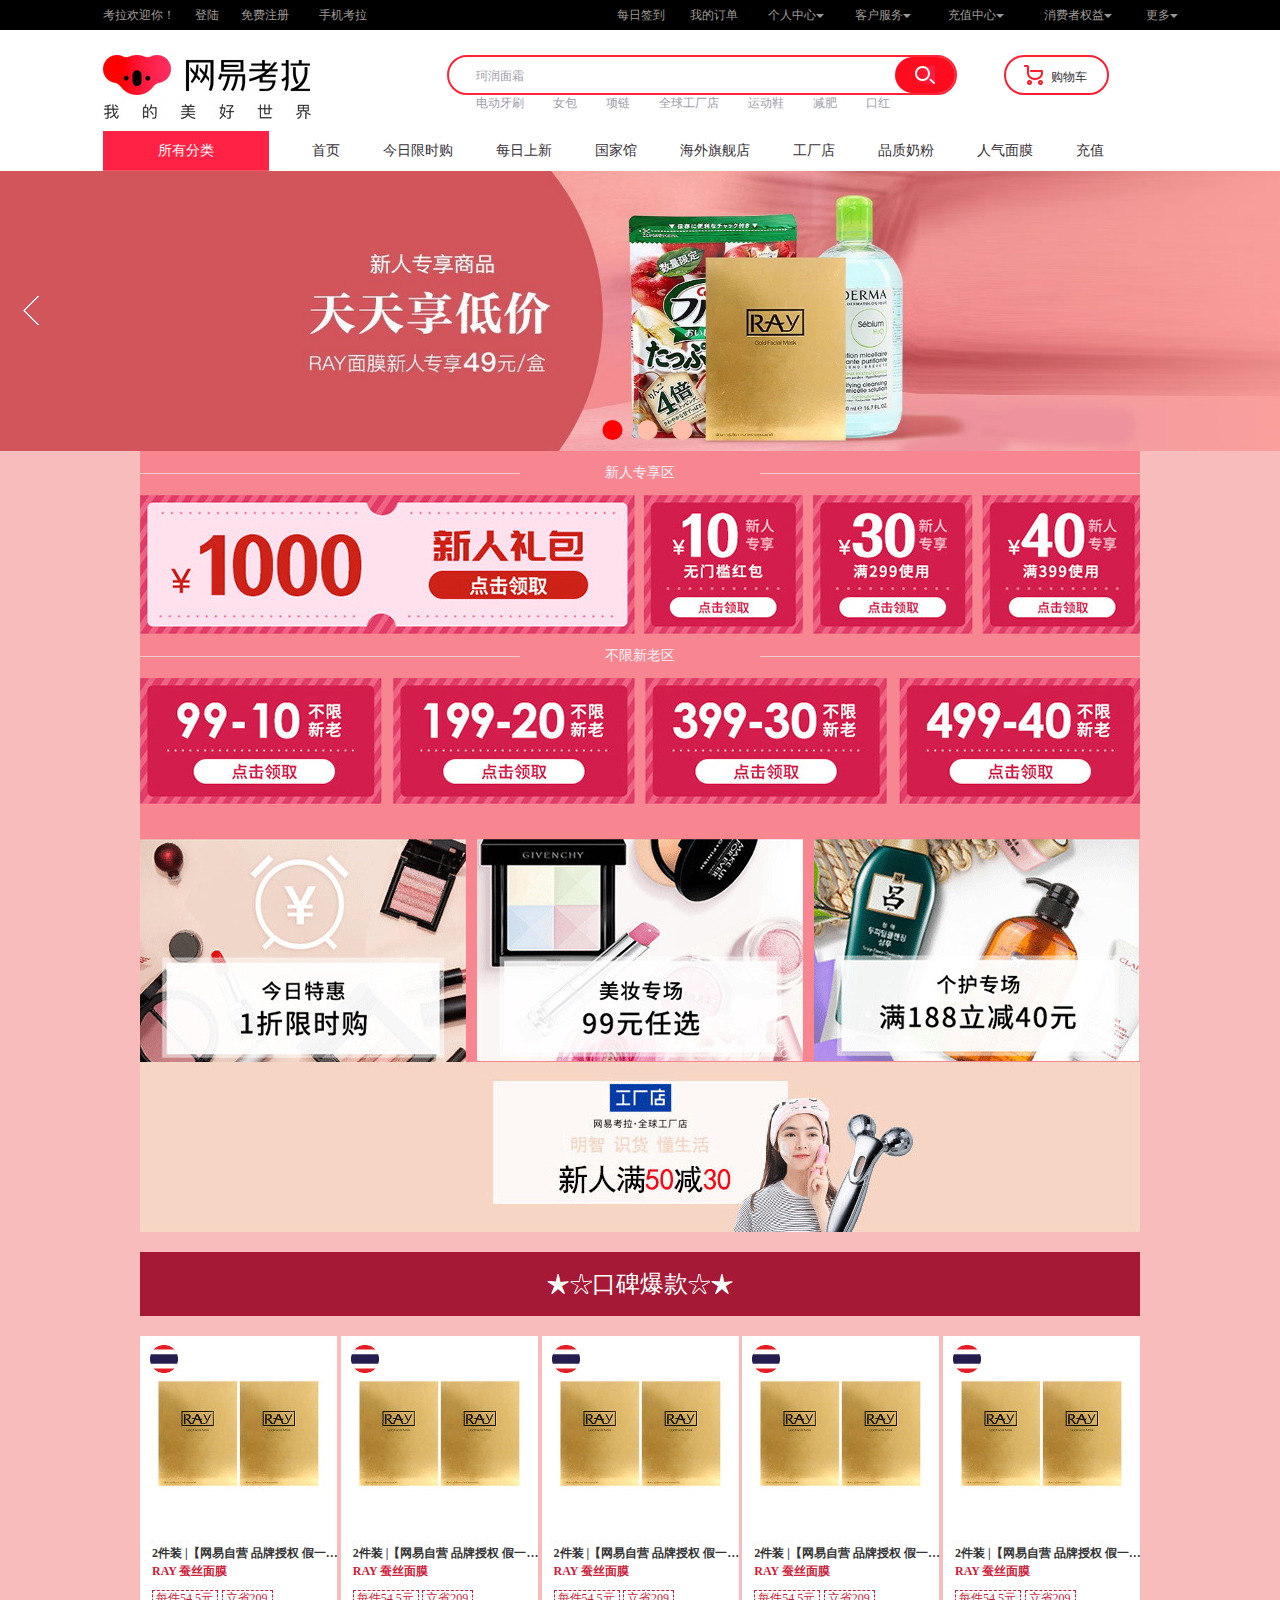
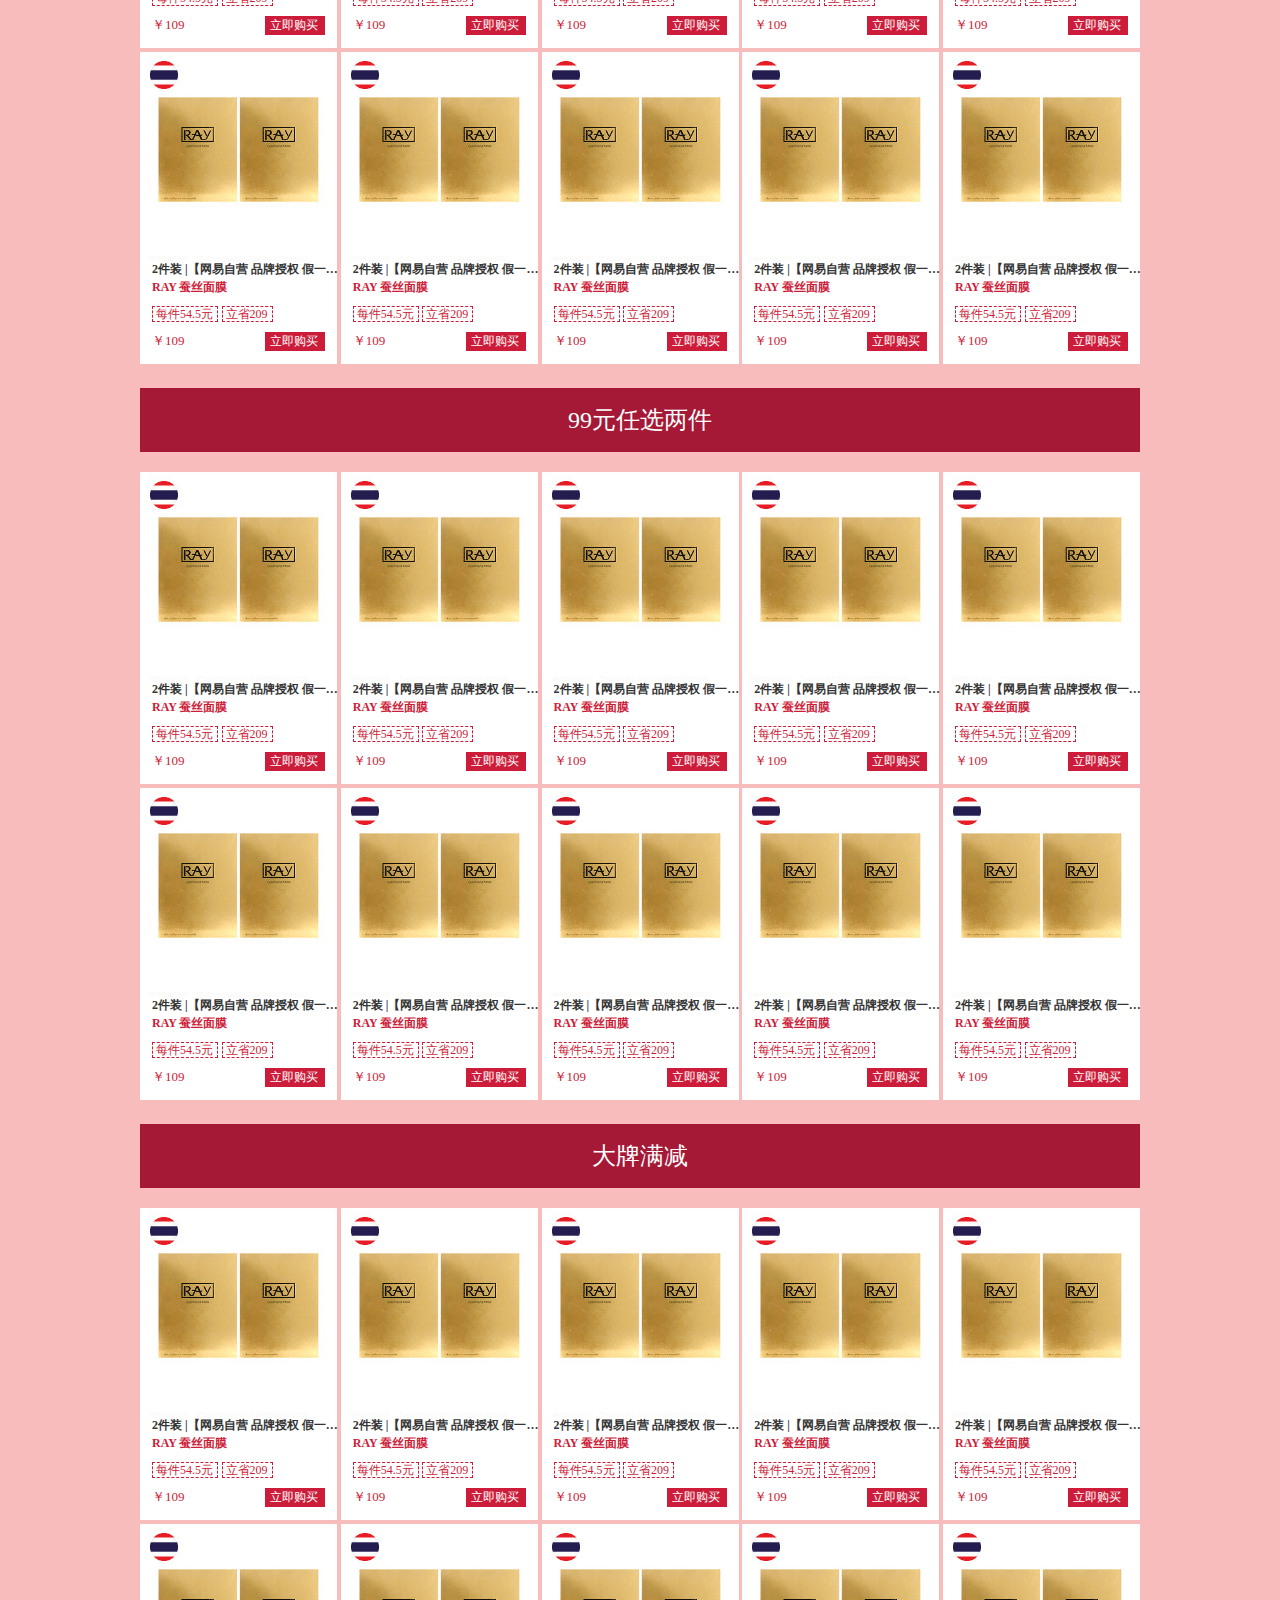
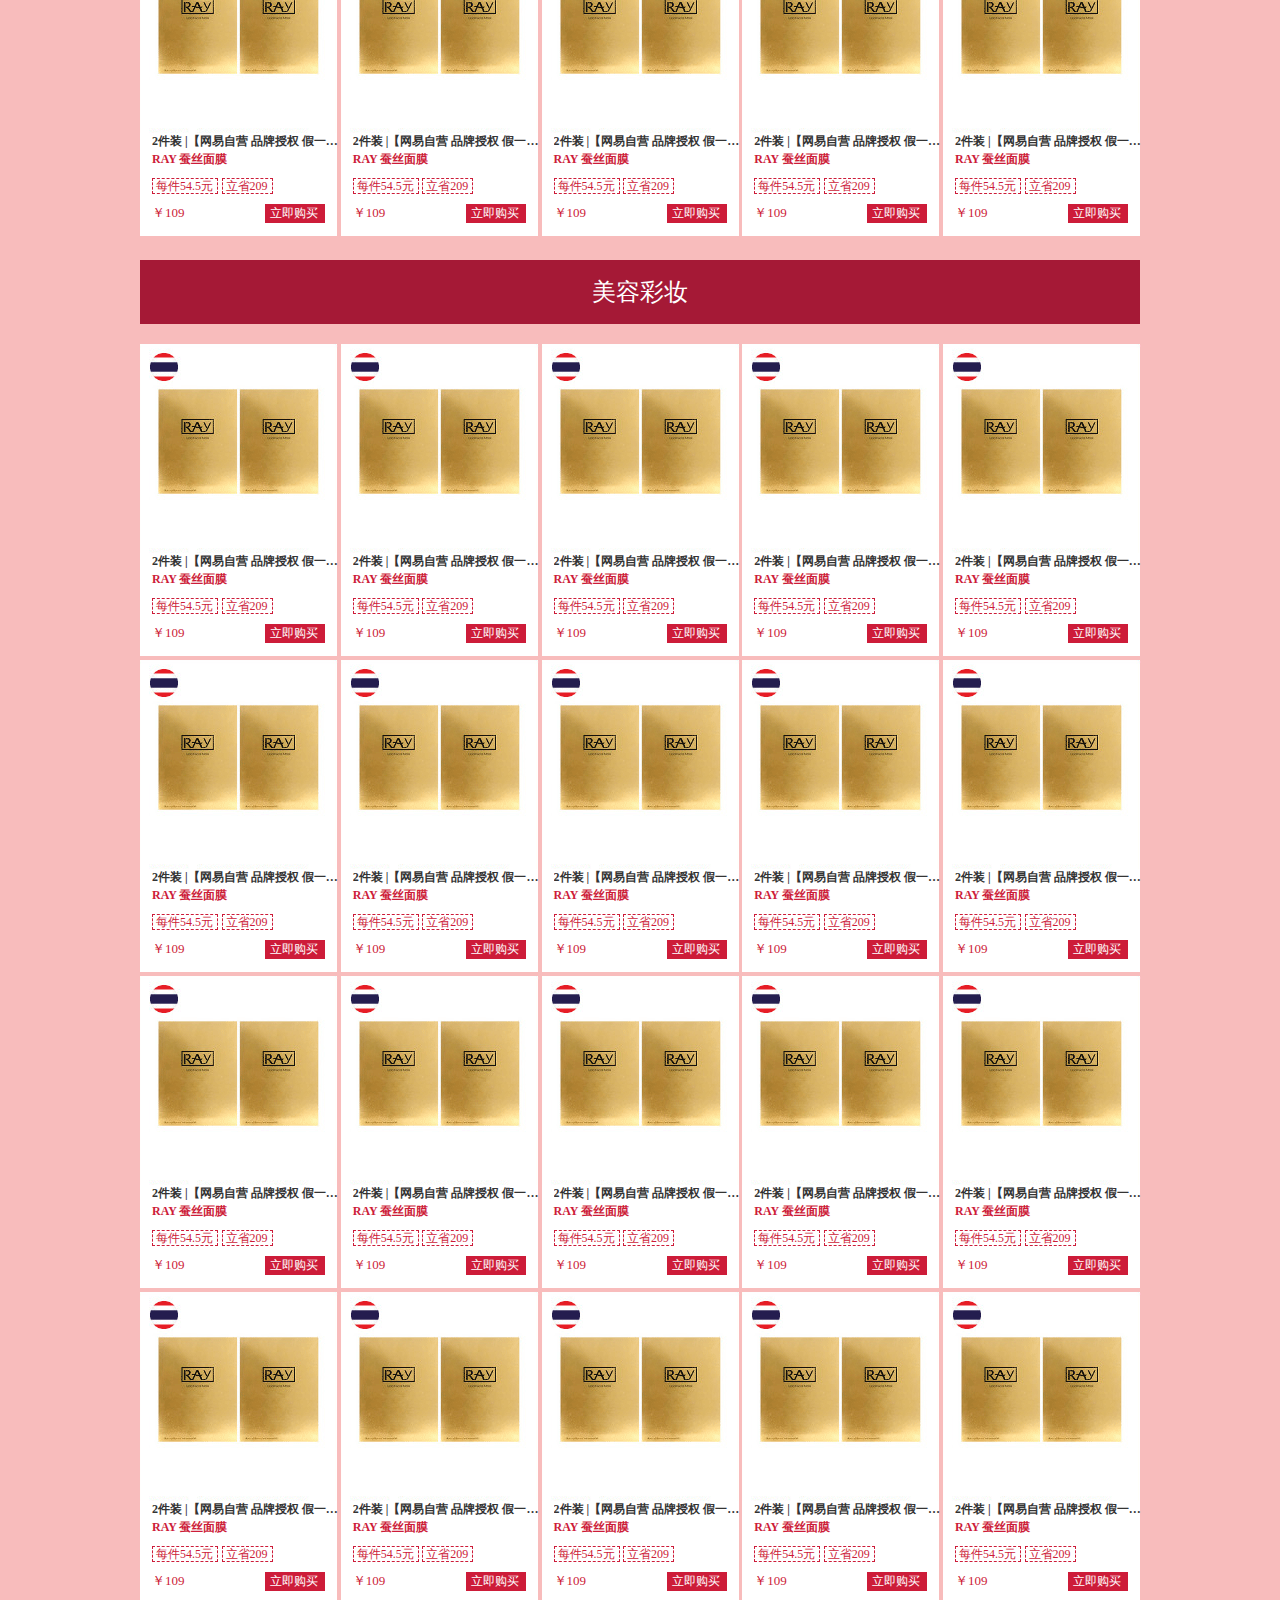
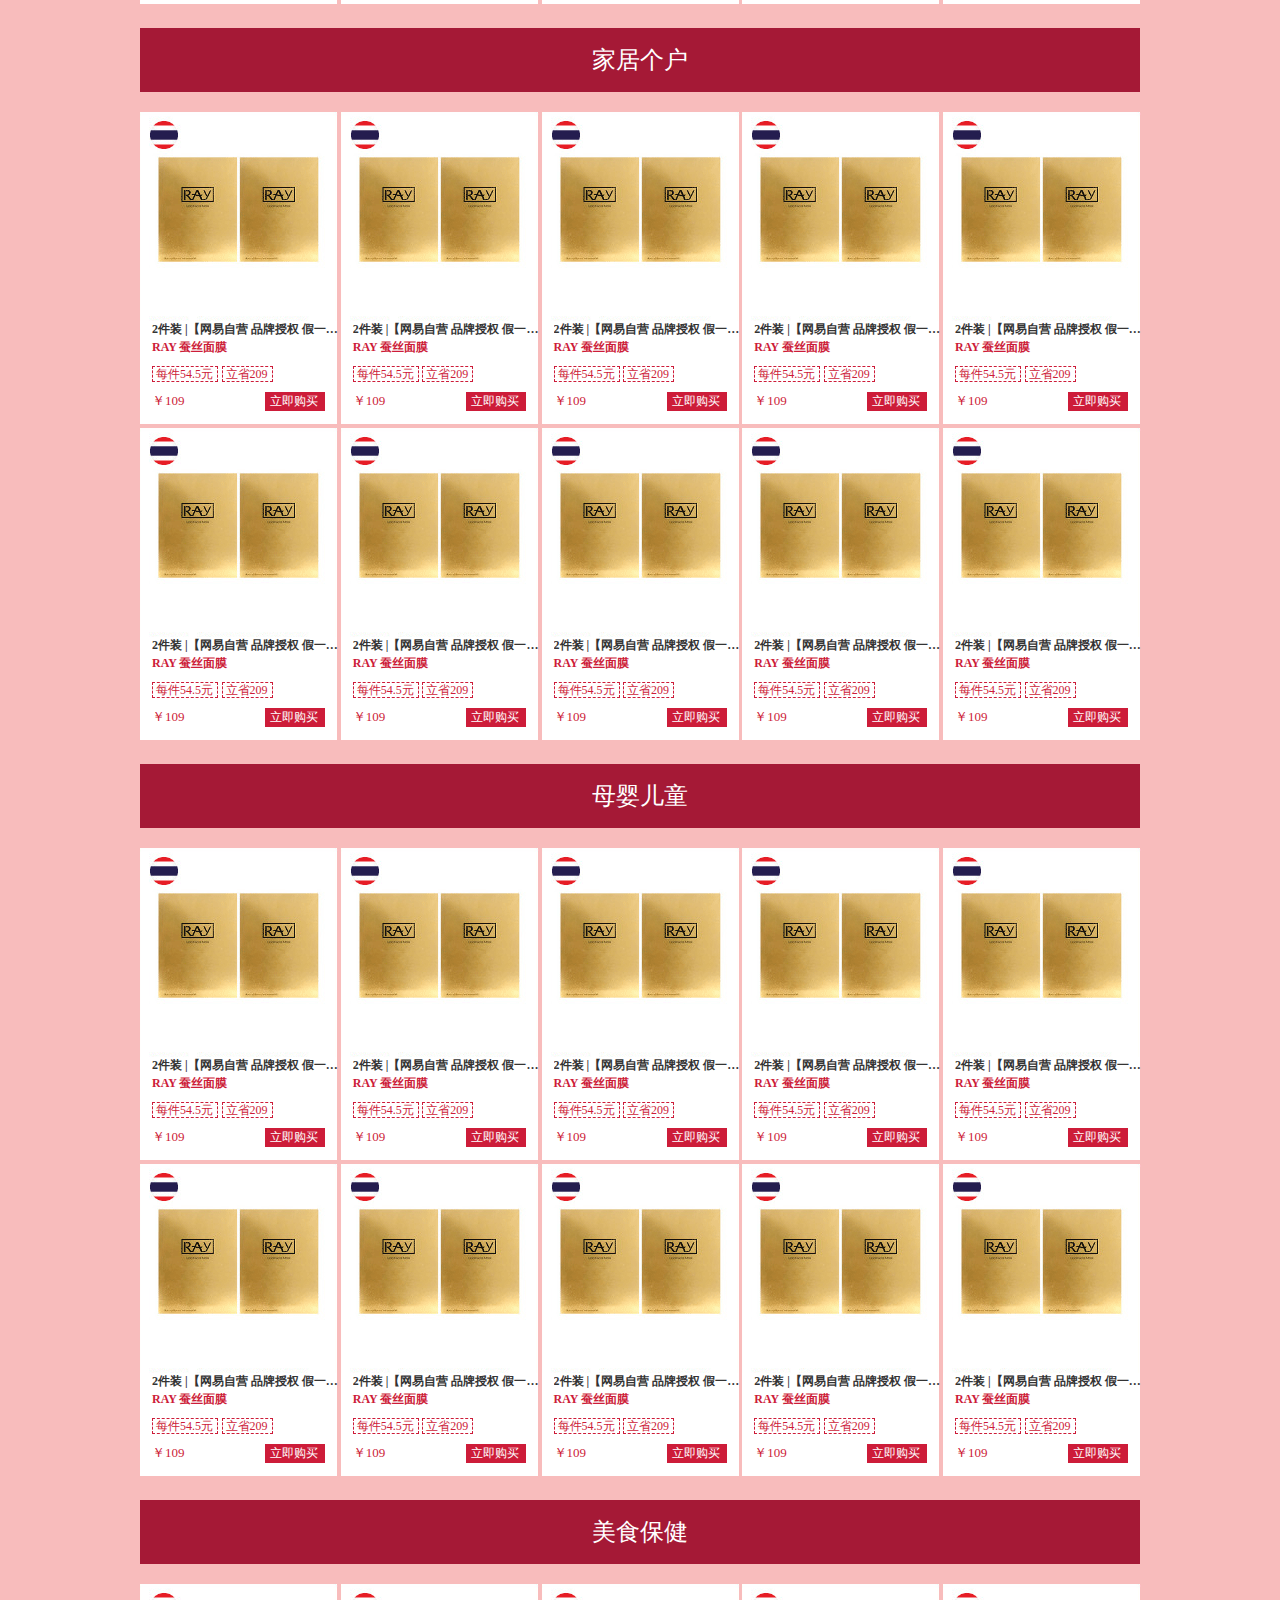
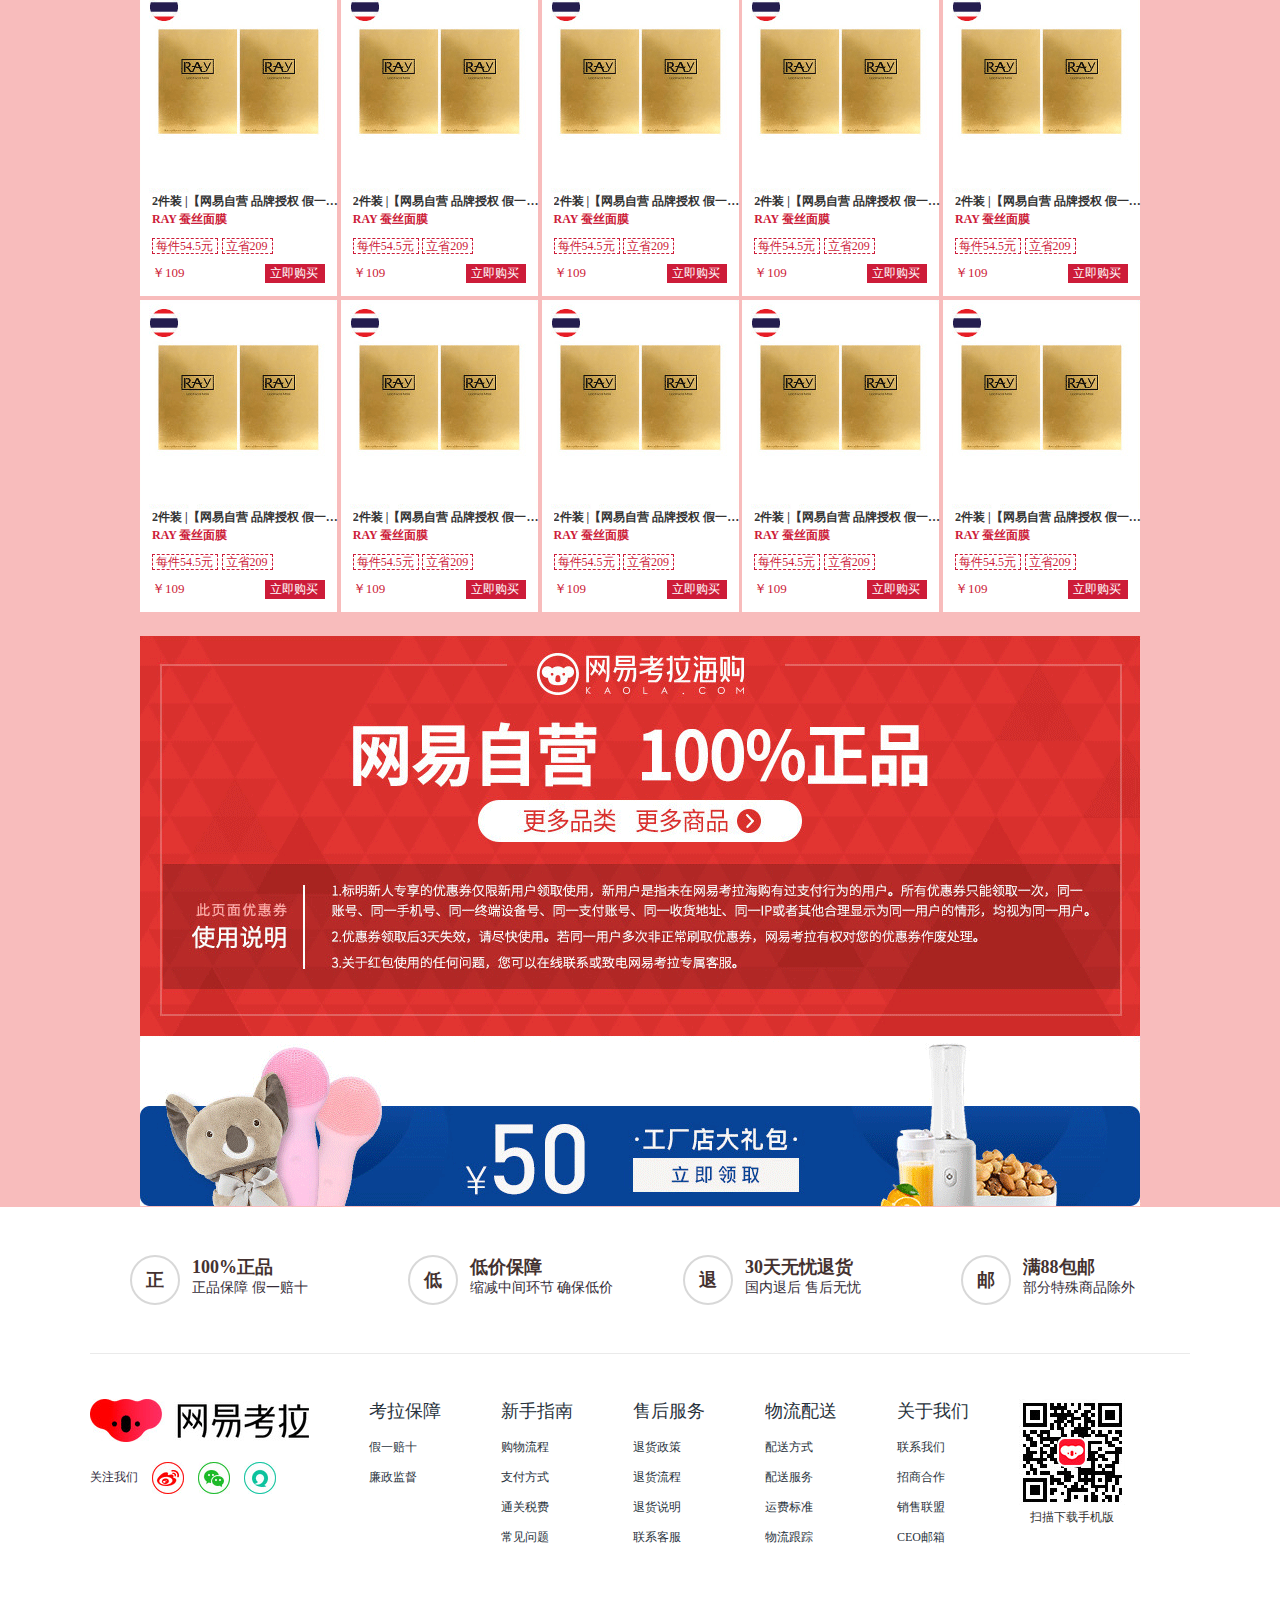
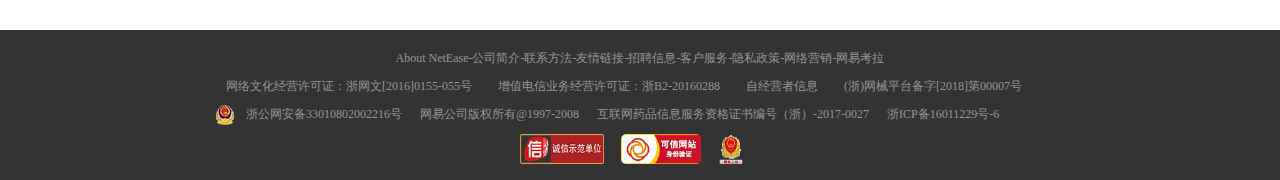
==== commit d9c8d48c: "详情页基本样式完成，购物车开始" ====
--- a/index.html
+++ b/index.html
@@ -151,14 +151,14 @@
             <!--第一个-->
             <div class="content">
                 <ul>
-                    <li><a href="#"> <img src="img/img_63.png"></a></li>
-                    <li><a href="#"><p>2件装 |【网易自营 品牌授权 假一罚十】</p></a></li>
-                    <li><a href="#"><p>RAY 蚕丝面膜</p></a></li>
-                    <li><a href="#"><span>每件54.5元</span> <span>立省209</span></a></li>
-                    <li><a href="#"><span>￥109</span></a><button>立即购买</button></li>
-                </ul>
-                <ul>
-                    <li><a href="#"> <img src="img/img_63.png"></a></li>
+                    <li><a href="details.html"> <img src="img/img_63.png"></a></li>
+                    <li><a href="#"><p>2件装 |【网易自营 品牌授权 假一罚十】</p></a></li>
+                    <li><a href="#"><p>RAY 蚕丝面膜</p></a></li>
+                    <li><a href="#"><span>每件54.5元</span> <span>立省209</span></a></li>
+                    <li><a href="#"><span>￥109</span></a><button>立即购买</button></li>
+                </ul>
+                <ul>
+                    <li><a href="details.html"> <img src="img/img_63.png"></a></li>
                     <li><a href="#"><p>2件装 |【网易自营 品牌授权 假一罚十】</p></a></li>
                     <li><a href="#"><p>RAY 蚕丝面膜</p></a></li>
                     <li><a href="#"><span>每件54.5元</span> <span>立省209</span></a></li>
@@ -759,77 +759,78 @@
     </main>
     <!--底部内容-->
     <footer>
-        <div class="footer_top">
-            <div class="safeguard control">
-                <ul>
-                    <li>正</li>
-                    <li><span>100%正品</span><p>正品保障 假一赔十</p></li>
-                </ul>
-                <ul>
-                    <li>低</li>
-                    <li><span>低价保障</span><p>缩减中间环节 确保低价</p></li>
-                </ul>
-                <ul>
-                    <li>退</li>
-                    <li><span>30天无忧退货</span><p>国内退后 售后无忧</p></li>
-                </ul>
-                <ul>
-                    <li>邮</li>
-                    <li><span>满88包邮</span><p>部分特殊商品除外</p></li>
-                </ul>
-            </div>
-            <div class="service footer_control">
-               <div class="service_left">
-                   <a href="#"><img src="img/img_70.png"></a>
-                   <p>关注我们<a href="#"><img src="img/icon_03.png"><img src="img/icon_05.png"><img src="img/icon_07.png"></a></p>
-               </div>
-                <ul>
-                    <h3>考拉保障</h3>
-                    <li><a href="#">假一赔十</a></li>
-                    <li><a href="#">廉政监督</a></li>
-                </ul>
-                <ul>
-                    <h3>新手指南</h3>
-                    <li><a href="#">购物流程</a></li>
-                    <li><a href="#">支付方式</a></li>
-                    <li><a href="#">通关税费</a></li>
-                    <li><a href="#">常见问题</a></li>
-                </ul>
-                <ul>
-                    <h3>售后服务</h3>
-                    <li><a href="#">退货政策</a></li>
-                    <li><a href="#">退货流程</a></li>
-                    <li><a href="#">退货说明</a></li>
-                    <li><a href="#">联系客服</a></li>
-                </ul>
-                <ul>
-                    <h3>物流配送</h3>
-                    <li><a href="#">配送方式</a></li>
-                    <li><a href="#">配送服务</a></li>
-                    <li><a href="#">运费标准</a></li>
-                    <li><a href="#">物流跟踪</a></li>
-                </ul>
-                <ul>
-                    <h3>关于我们</h3>
-                    <li><a href="#">联系我们</a></li>
-                    <li><a href="#">招商合作</a></li>
-                    <li><a href="#">销售联盟</a></li>
-                    <li><a href="#">CEO邮箱</a></li>
-                </ul>
-                <div class="service_right">
-                    <img src="img/img_73.png">
-                    <p>扫描下载手机版</p>
+            <div class="footer_top">
+                <div class="safeguard sg_control">
+                    <ul>
+                        <li>正</li>
+                        <li><span>100%正品</span><p>正品保障 假一赔十</p></li>
+                    </ul>
+                    <ul>
+                        <li>低</li>
+                        <li><span>低价保障</span><p>缩减中间环节 确保低价</p></li>
+                    </ul>
+                    <ul>
+                        <li>退</li>
+                        <li><span>30天无忧退货</span><p>国内退后 售后无忧</p></li>
+                    </ul>
+                    <ul>
+                        <li>邮</li>
+                        <li><span>满88包邮</span><p>部分特殊商品除外</p></li>
+                    </ul>
                 </div>
-            </div>
-        </div>
-        <div class="footer_bottom">
-            <div class="footer_bottom_control">
-                <p><a>About NetEase</a>-<a>公司简介</a>-<a>联系方法</a>-<a>友情链接</a>-<a>招聘信息</a>-<a>客户服务</a>-<a>隐私政策</a>-<a>网络营销</a>-<a>网易考拉</a></p>
-                <p>网络文化经营许可证：浙网文[2016]0155-055号<span>增值电信业务经营许可证：浙B2-20160288</span><span>自经营者信息</span><span>(浙)网械平台备字[2018]第00007号</span></p>
-                <p><img src="img/img_78.png">浙公网安备33010802002216号<span>网易公司版权所有@1997-2008<span>互联网药品信息服务资格证书编号（浙）-2017-0027<span>浙ICP备16011229号-6</span></p>
-                <p><img src="img/img_82.png"><img src="img/img_84.png"><img src="img/img_86.png"></p>
-            </div>
-        </div>
+                <div class="c_line c_line_control"></div>
+                <div class="service footer_control">
+                   <div class="service_left">
+                       <a href="#"><img src="img/img_70.png"></a>
+                       <p>关注我们<a href="#"><img src="img/icon_03.png"><img src="img/icon_05.png"><img src="img/icon_07.png"></a></p>
+                   </div>
+                    <ul>
+                        <h3>考拉保障</h3>
+                        <li><a href="#">假一赔十</a></li>
+                        <li><a href="#">廉政监督</a></li>
+                    </ul>
+                    <ul>
+                        <h3>新手指南</h3>
+                        <li><a href="#">购物流程</a></li>
+                        <li><a href="#">支付方式</a></li>
+                        <li><a href="#">通关税费</a></li>
+                        <li><a href="#">常见问题</a></li>
+                    </ul>
+                    <ul>
+                        <h3>售后服务</h3>
+                        <li><a href="#">退货政策</a></li>
+                        <li><a href="#">退货流程</a></li>
+                        <li><a href="#">退货说明</a></li>
+                        <li><a href="#">联系客服</a></li>
+                    </ul>
+                    <ul>
+                        <h3>物流配送</h3>
+                        <li><a href="#">配送方式</a></li>
+                        <li><a href="#">配送服务</a></li>
+                        <li><a href="#">运费标准</a></li>
+                        <li><a href="#">物流跟踪</a></li>
+                    </ul>
+                    <ul>
+                        <h3>关于我们</h3>
+                        <li><a href="#">联系我们</a></li>
+                        <li><a href="#">招商合作</a></li>
+                        <li><a href="#">销售联盟</a></li>
+                        <li><a href="#">CEO邮箱</a></li>
+                    </ul>
+                    <div class="service_right">
+                        <img src="img/img_73.png">
+                        <p>扫描下载手机版</p>
+                    </div>
+                </div>
+            </div>
+            <div class="footer_bottom">
+                <div class="footer_bottom_control">
+                    <p><a>About NetEase</a>-<a>公司简介</a>-<a>联系方法</a>-<a>友情链接</a>-<a>招聘信息</a>-<a>客户服务</a>-<a>隐私政策</a>-<a>网络营销</a>-<a>网易考拉</a></p>
+                    <p>网络文化经营许可证：浙网文[2016]0155-055号<span>增值电信业务经营许可证：浙B2-20160288</span><span>自经营者信息</span><span>(浙)网械平台备字[2018]第00007号</span></p>
+                    <p><img src="img/img_78.png">浙公网安备33010802002216号<span>网易公司版权所有@1997-2008<span>互联网药品信息服务资格证书编号（浙）-2017-0027<span>浙ICP备16011229号-6</span></p>
+                    <p><img src="img/img_82.png"><img src="img/img_84.png"><img src="img/img_86.png"></p>
+                </div>
+            </div>
     </footer>
 </body>
 </html>--- a/css/index.css
+++ b/css/index.css
@@ -192,25 +192,37 @@
 /*考拉海购*/
 .sea_order{margin-top: 20px;}
 
+
+
 /*底部控制*/
+.sg_control{width: 1100px;margin: 0 auto;}
 .footer_control{width: 1100px;margin: 0 auto;}
 /*底部*/
 footer{background: white;}
-.safeguard{height: 146px;display: flex;justify-content: space-between;align-items: center;}
+.safeguard{height: 146px;display: flex;align-items: center;}
 .safeguard ul{display: flex;}
-.safeguard ul li:nth-child(1){width: 47px;height: 47px;border: 1px solid #d8d8d8;border-radius: 50%;text-align: center;
+.safeguard ul:nth-child(1){margin-left: 40px;}
+.safeguard ul:nth-child(2){margin-left: 100px;}
+.safeguard ul:nth-child(3){margin-left: 70px;}
+.safeguard ul:nth-child(4){margin-left: 100px;}
+.safeguard ul li:nth-child(1){width: 50px;height: 50px;border: 2px solid #d8d8d8;border-radius: 50%;text-align: center;
 line-height: 47px;font-size: 18px;font-weight: 700;color: #443230;}
 .safeguard ul li:nth-child(2){margin-left: 12px;}
-.safeguard ul li:nth-child(2) span{font-size: 16px;font-weight: 700;color: #443230;}
-.safeguard ul li:nth-child(2) p{font-size: 12px;color: #342c37;}
-
-.service{padding-top: 45px;padding-bottom: 78px;display: flex;justify-content: space-between;border-top: 1px solid #eaeaea;}
+.safeguard ul li:nth-child(2) span{font-size: 18px;font-weight: 700;color: #443230;}
+.safeguard ul li:nth-child(2) p{font-size: 14px;color: #342c37;}
+
+.c_line_control{width: 1100px;margin: 0 auto;}
+footer .c_line{border-top: 1px solid #eaeaea;}
+
+.service{padding-top: 45px;padding-bottom: 78px;display: flex;}
 .service_left p{font-size: 12px;color: #312d3e;margin-top: 20px;}
 .service_left p a img{margin-left: 14px;}
+.service ul{margin-left: 60px;}
 .service ul li:nth-child(2){margin-top: 9px;}
-.service ul li h3{color: #29333d;}
+.service ul h3{color: #29333d;font-size: 18px;}
 .service ul li a{font-size: 12px;color: #29333d;}
 .service ul li{line-height: 29px;}
+.service_right{margin-left: 50px;}
 .service_right p{text-align: center;font-size: 12px;line-height: 24px;}
 .footer_bottom{height: 150px;width: 100%;background: #333333;}
 .footer_bottom_control{width: 848px;margin: 0 auto;padding-top: 14px;}
@@ -222,4 +234,4 @@
 .footer_bottom_control p:nth-child(3) img{margin-right: 12px;}
 .footer_bottom_control p:nth-child(3) span{margin-left: 18px;}
 .footer_bottom_control p:nth-child(4){display: flex;justify-content: center;margin-top: 6px;}
-.footer_bottom_control p:nth-child(4) img{margin-right: 17px;}
+.footer_bottom_control p:nth-child(4) img{margin-right: 17px;}